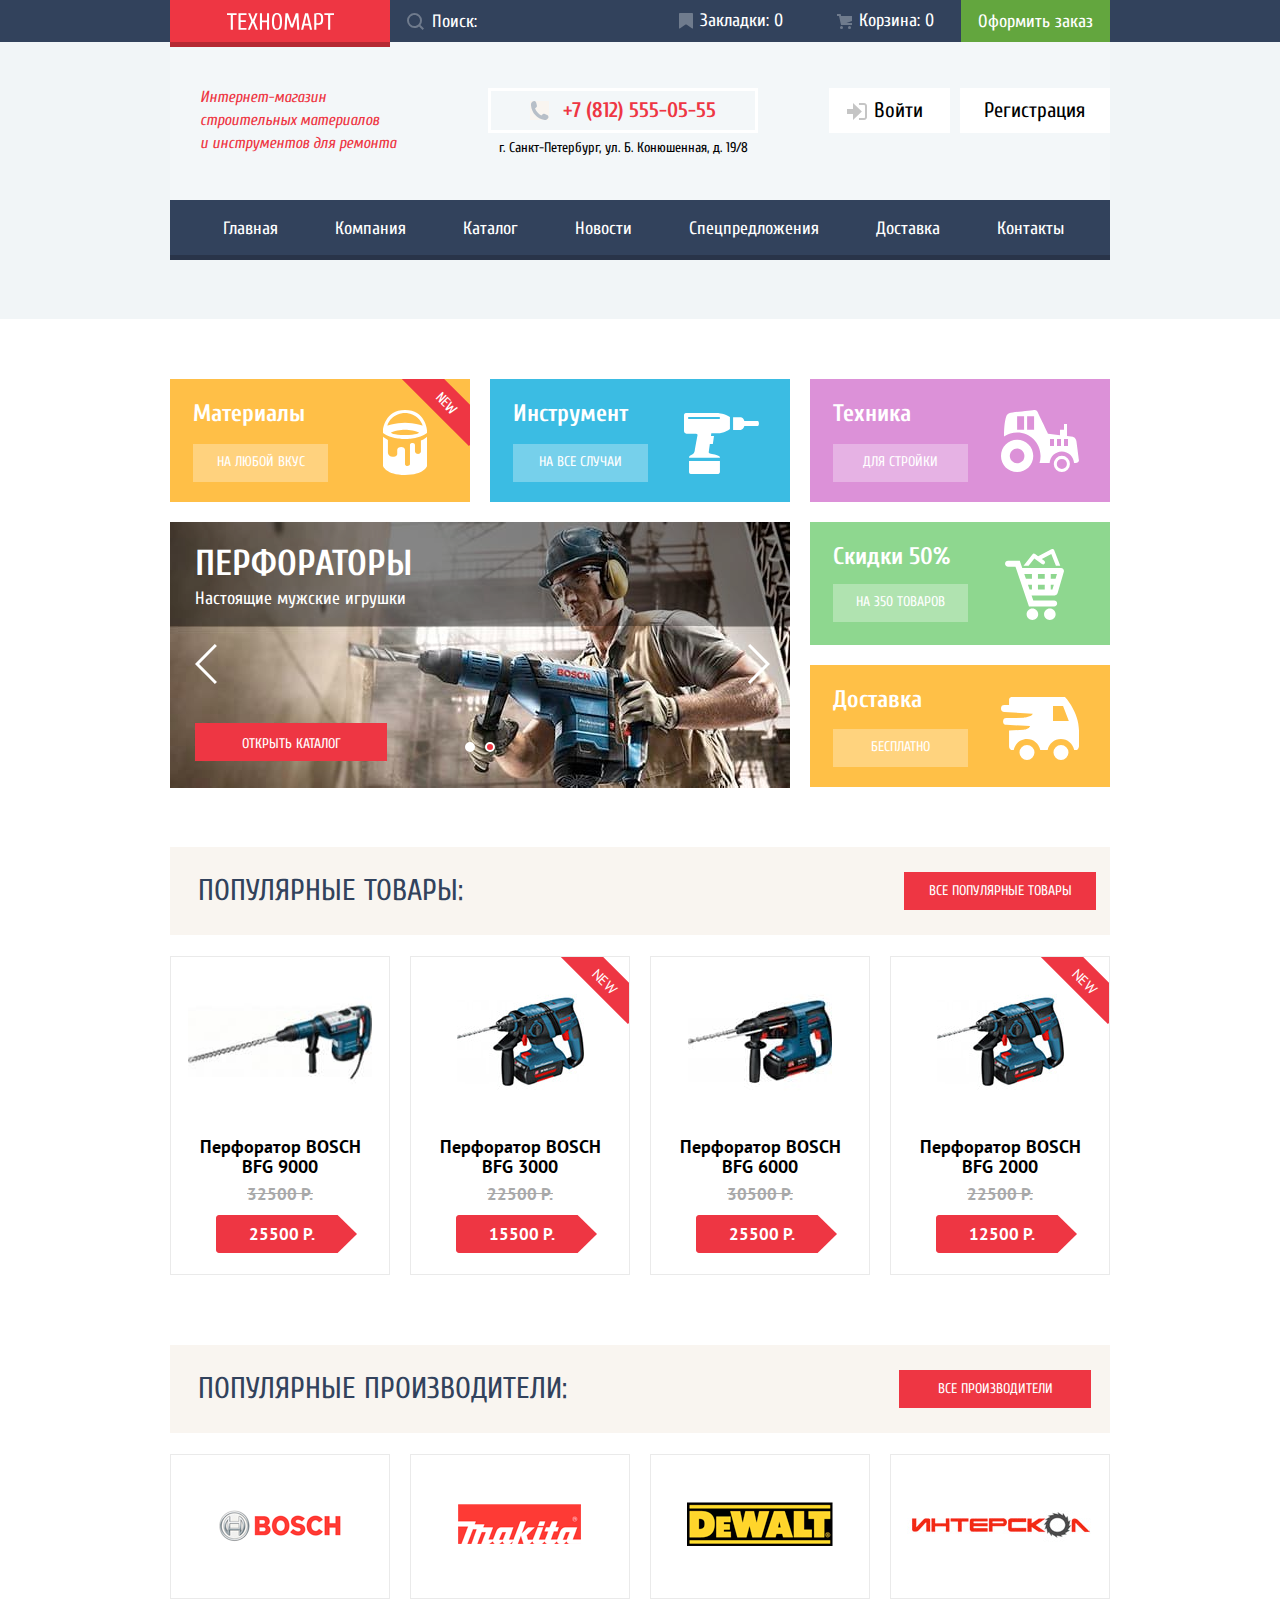
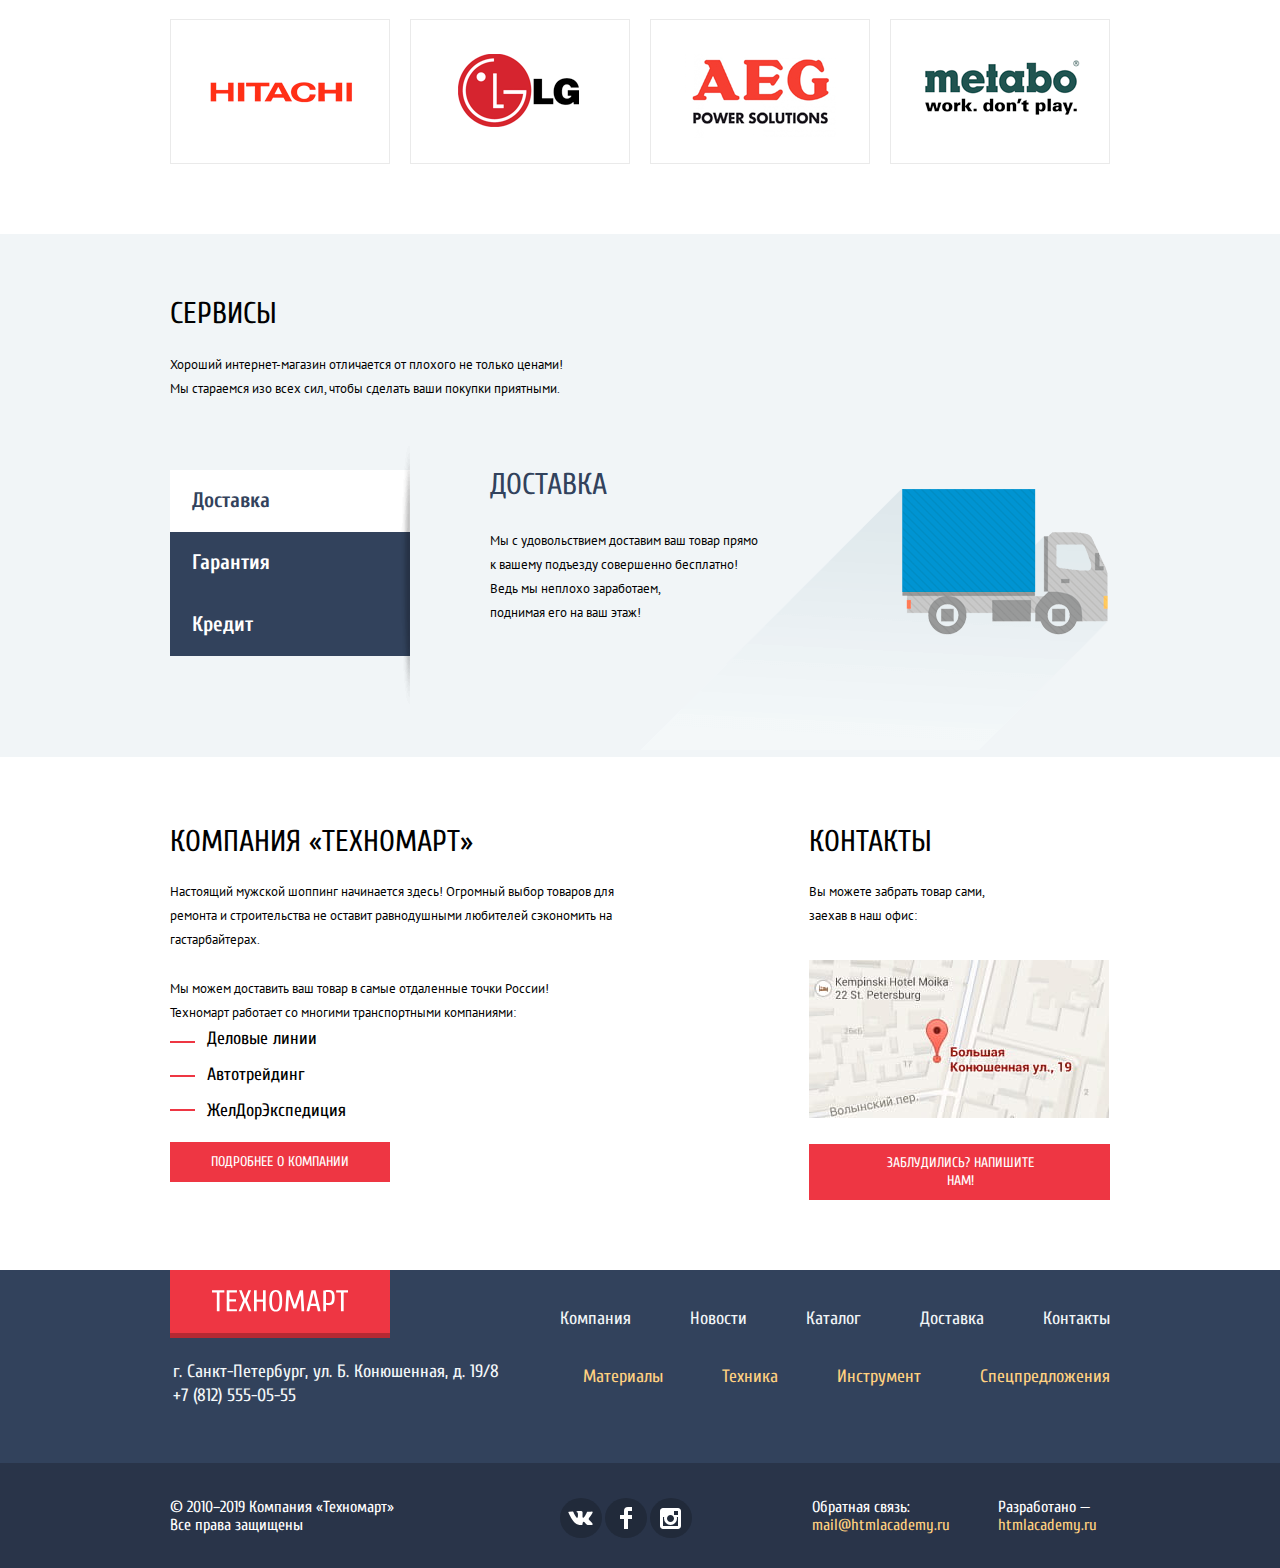
==== index.html @ bbef6025 "Change files" ====
<!DOCTYPE html>
<html class="page" lang="ru">
<head>
	<meta charset="UTF-8">
	<title>Technomart</title>
	<link href="https://fonts.googleapis.com/css2?family=Cuprum:ital,wght@0,400;0,700;1,400&family=PT+Sans:wght@400;700&display=swap" rel="stylesheet">
	<link rel="stylesheet" href="css/normalize.css">
	<link rel="stylesheet" href="css/style-min.css">
</head>
<body class="page-body">
	<header class="header">
		<div class="header__top">
			<div class="container">
				<div class="header__logo logo">
					<a class="logo__link">
						<svg xmlns="http://www.w3.org/2000/svg" xmlns:xlink="http://www.w3.org/1999/xlink" preserveAspectRatio="xMidYMid" width="107" height="17" viewBox="0 0 136.5 21.59">
							<defs>
								<style>
									.cls-1 {
										fill: #fff;
										fill-rule: evenodd;
									}
								</style>
							</defs>
							<path d="M131.694,2.397 L131.694,21.297 L128.994,21.297 L128.994,2.397 L124.194,2.397 L124.194,0.297 L136.494,0.297 L136.494,2.397 L131.694,2.397 ZM121.299,13.512 C120.829,14.102 120.239,14.522 119.529,14.772 C118.819,15.022 117.974,15.147 116.994,15.147 C116.534,15.147 116.014,15.117 115.434,15.057 C114.854,14.997 114.374,14.927 113.994,14.847 L113.994,21.297 L111.294,21.297 L111.294,0.597 C112.054,0.377 112.819,0.222 113.589,0.132 C114.359,0.042 115.194,-0.003 116.094,-0.003 C117.294,-0.003 118.314,0.122 119.154,0.372 C119.994,0.622 120.674,1.037 121.194,1.617 C121.714,2.197 122.094,2.967 122.334,3.927 C122.574,4.887 122.694,6.077 122.694,7.497 C122.694,8.957 122.579,10.177 122.349,11.157 C122.119,12.137 121.769,12.922 121.299,13.512 ZM119.769,4.797 C119.619,4.077 119.384,3.507 119.064,3.087 C118.744,2.667 118.339,2.372 117.849,2.202 C117.359,2.032 116.774,1.947 116.094,1.947 L113.994,1.947 L113.994,13.047 L116.094,13.047 C116.774,13.047 117.359,12.962 117.849,12.792 C118.339,12.622 118.744,12.327 119.064,11.907 C119.384,11.487 119.619,10.917 119.769,10.197 C119.919,9.477 119.994,8.577 119.994,7.497 C119.994,6.417 119.919,5.517 119.769,4.797 ZM104.544,15.897 L98.544,15.897 L97.194,21.297 L94.494,21.297 L99.594,0.297 L103.494,0.297 L108.594,21.297 L105.894,21.297 L104.544,15.897 ZM101.604,3.297 L101.484,3.297 L98.994,13.797 L104.094,13.797 L101.604,3.297 ZM88.644,5.697 L88.494,5.697 L84.144,18.597 L81.444,18.597 L77.094,5.697 L76.944,5.697 L76.044,21.297 L73.344,21.297 L74.544,0.297 L77.844,0.297 L82.734,14.697 L82.854,14.697 L87.744,0.297 L91.044,0.297 L92.244,21.297 L89.544,21.297 L88.644,5.697 ZM68.484,19.347 C67.924,20.167 67.249,20.747 66.459,21.087 C65.669,21.427 64.764,21.597 63.744,21.597 C62.724,21.597 61.819,21.427 61.029,21.087 C60.239,20.747 59.564,20.167 59.004,19.347 C58.444,18.527 58.019,17.422 57.729,16.032 C57.439,14.642 57.294,12.897 57.294,10.797 C57.294,8.697 57.439,6.952 57.729,5.562 C58.019,4.172 58.444,3.067 59.004,2.247 C59.564,1.427 60.239,0.847 61.029,0.507 C61.819,0.167 62.724,-0.003 63.744,-0.003 C64.764,-0.003 65.669,0.167 66.459,0.507 C67.249,0.847 67.924,1.427 68.484,2.247 C69.044,3.067 69.469,4.172 69.759,5.562 C70.049,6.952 70.194,8.697 70.194,10.797 C70.194,12.897 70.049,14.642 69.759,16.032 C69.469,17.422 69.044,18.527 68.484,19.347 ZM67.179,6.357 C66.969,5.197 66.694,4.277 66.354,3.597 C66.014,2.917 65.614,2.447 65.154,2.187 C64.694,1.927 64.224,1.797 63.744,1.797 C63.264,1.797 62.794,1.927 62.334,2.187 C61.874,2.447 61.474,2.917 61.134,3.597 C60.794,4.277 60.519,5.197 60.309,6.357 C60.099,7.517 59.994,8.997 59.994,10.797 C59.994,12.597 60.099,14.077 60.309,15.237 C60.519,16.397 60.794,17.317 61.134,17.997 C61.474,18.677 61.874,19.147 62.334,19.407 C62.794,19.667 63.264,19.797 63.744,19.797 C64.224,19.797 64.694,19.667 65.154,19.407 C65.614,19.147 66.014,18.677 66.354,17.997 C66.694,17.317 66.969,16.397 67.179,15.237 C67.389,14.077 67.494,12.597 67.494,10.797 C67.494,8.997 67.389,7.517 67.179,6.357 ZM50.994,11.697 L44.694,11.697 L44.694,21.297 L41.994,21.297 L41.994,0.297 L44.694,0.297 L44.694,9.597 L50.994,9.597 L50.994,0.297 L53.694,0.297 L53.694,21.297 L50.994,21.297 L50.994,11.697 ZM36.745,21.297 L32.995,12.297 L29.245,21.297 L26.545,21.297 L31.045,10.497 L26.995,0.297 L29.695,0.297 L32.995,8.697 L36.295,0.297 L38.995,0.297 L34.945,10.497 L39.445,21.297 L36.745,21.297 ZM14.695,0.297 L24.895,0.297 L24.895,2.397 L17.395,2.397 L17.395,9.297 L23.995,9.297 L23.995,11.397 L17.395,11.397 L17.395,19.197 L24.895,19.197 L24.895,21.297 L14.695,21.297 L14.695,0.297 ZM7.495,21.297 L4.795,21.297 L4.795,2.397 L-0.005,2.397 L-0.005,0.297 L12.295,0.297 L12.295,2.397 L7.495,2.397 L7.495,21.297 Z" class="cls-1"/>
						</svg>
					</a>
				</div>
				<form action="#" class="header__search search">	
					<input class="search__input" type="text" placeholder="Поиск:" id="search">
					<svg xmlns="http://www.w3.org/2000/svg" width="17" height="17" viewBox="0 0 17 17"><path d="M17 15.586l-3.542-3.542A7.465 7.465 0 0 0 15 7.5 7.5 7.5 0 1 0 7.5 15c1.71 0 3.282-.579 4.544-1.542L15.586 17 17 15.586zM2 7.5C2 4.467 4.467 2 7.5 2 10.532 2 13 4.467 13 7.5c0 3.032-2.468 5.5-5.5 5.5A5.506 5.506 0 0 1 2 7.5z"/>
					</svg>
					<label for="search" class="visually-hidden">Поиск</label>
				</form>
					<a class="header__top-btn" href="#">
						<svg xmlns="http://www.w3.org/2000/svg" width="14" height="16" viewBox="0 0 14 16"><path d="M14 15c0 .55-.368.741-.818.426l-5.363-3.765c-.45-.315-1.187-.315-1.637 0L.818 15.426C.368 15.741 0 15.55 0 15V1c0-.55.45-1 1-1h12c.55 0 1 .45 1 1v14z"/></svg>
						Закладки: 0
					</a>
					<a class="header__top-btn" href="#">
						<svg xmlns="http://www.w3.org/2000/svg" width="15" height="15" viewBox="0 0 15 15"><circle cx="4.5" cy="13.5" r="1.5"/><circle cx="12.5" cy="13.5" r="1.5"/><path d="M15 2H4.07l-.422-2H0v2h2.031l1.985 9H15V9H9.441L15 6.951z"/>
						</svg>
						Корзина: 0</a>
					<a class="header__top-btn header__top-btn--green" href="#">Оформить заказ</a>
			</div> <!--/container-->
		</div> <!--/header__top-->

		<div class="container">
			<div class="header__middle">
				<p class="header__desc">Интернет-магазин<br>строительных материалов<br>и инструментов для ремонта</p>
				<div class="header__contacts">
					<a class="header__contacts-link" href="tel:+78125550555">+7 (812) 555-05-55</a>
					<address class="header__contacts-adr">г. Санкт-Петербург, ул. Б. Конюшенная, д. 19/8</address>
				</div>
				<div class="header__box-reg-btn">
					<a href="#" class="reg-btn">
						<svg xmlns="http://www.w3.org/2000/svg" width="20" height="17" viewBox="0 0 20 17"><path d="M14.875 8.5L6 0v6H0v5h6v6z"/><path d="M16.986 15.01h-5.027V17h5.027c2.178 0 3.004-1.81 3.029-3.026V3.028C19.99 1.811 19.164 0 16.986 0h-5.027v1.99h5.027c.839 0 .992.681 1.01 1.057v10.904c-.017.376-.171 1.059-1.01 1.059z"/>
						</svg>
						Войти</a>
					<a href="#" class="reg-btn">Регистрация</a>
				</div>
			</div> <!--/header-middle-->

			<nav class="header__bottom">
				<ul class="header__menu menu-header">
					<li class="menu-header__item">
						<a class="menu-header__link" href="index.html">Главная</a>
					</li>
					<li class="menu-header__item">
						<a class="menu-header__link" href="#">Компания</a>
					</li>
					<li class="menu-header__item">
						<a class="menu-header__link" href="catalog.html">Каталог</a>
					</li>
					<li class="menu-header__item">
						<a class="menu-header__link" href="#">Новости</a>
					</li>
					<li class="menu-header__item">
						<a class="menu-header__link" href="#">Спецпредложения</a>
					</li>
					<li class="menu-header__item">
						<a class="menu-header__link" href="#">Доставка</a>
					</li>
					<li class="menu-header__item">
						<a class="menu-header__link" href="#">Контакты</a>
					</li>
				</ul>
			</nav>
		</div> <!--/container-->
	</header>

	<main>
		<h1 class="visually-hidden">Техномарт</h1>

      <!---catalog-->
    <section class="section section--padding-60"> 
      <div class="container">
        <h2 class="visually-hidden">Каталог</h2>
        <div class="catalog-list">
          <div class="catalog-list__item catalog new">
            <h2 class="catalog__title">Материалы</h2>
            <a href="#" class="catalog__btn">На любой вкус</a>
          </div>
          <div class="catalog-list__item catalog">
            <h2 class="catalog__title">Инструмент</h2>
            <a href="#" class="catalog__btn">На все случаи</a>
          </div>
          <div class="catalog-list__item catalog">
            <h2 class="catalog__title">Техника</h2>
            <a href="#" class="catalog__btn">Для стройки</a>
          </div>
          <div class="catalog-list__item catalog">
            <h2 class="catalog__title">Скидки 50%</h2>
            <a href="#" class="catalog__btn">На 350 ТОВАРОВ</a>
          </div>
          <div class="catalog-list__item catalog">
            <h2 class="catalog__title">Доставка</h2>
            <a href="#" class="catalog__btn">Бесплатно</a>
          </div>
          <div class="catalog-list__item catalog-list__item--slider slider">
            <ul class="slider__list">
              <li class="slider__item slide">
                <div class="slider__header">
                  <h2 class="slider__title">Дрели</h2>
                  <p class="slider__subtitle">Настоящие мужские игрушки</p>
                </div>
                <img class="slider__img" src="img/catalog/dreli.jpg" width="620" height="266" alt="Дрели">
                <a class="slider__btn btn btn--width-192" href="catalog.html">Открыть каталог</a>
							</li>
              <li class="slider__item slide slide-current">
                <div class="slider__header">
                  <h2 class="slider__title">Перфораторы</h2>
                  <p class="slider__subtitle">Настоящие мужские игрушки</p>
                </div>
                <img class="slider__img" src="img/catalog/perforator.jpg" width="620" height="266" alt="Перфораторы">
                <a class="slider__btn btn btn--width-192" href="catalog.html">Открыть каталог</a>
							</li>
						</ul>
						<div class="slider-box-arrow">
							<button class="box-arrow box-arrow--prev"></button>
							<button class="box-arrow box-arrow--next"></button>
						</div>
						<div class="slider-controls">
							<button type="button" aria-label="Первый слайд"></button>
							<button class="current" type="button" aria-label="Второй слайд"></button>
						</div>
						
          </div> <!--/slider-->
        </div> <!--/catalog-list-->
      </div> <!--/container-->
    </section> <!--/catalog-->

    <!--products-card-->
    <section class="section section--padding-53">
      <div class="container">
        <div class="title-wrap title-wrap--grey">
          <h2 class="title title--grey">Популярные товары:</h2>
          <a href="#" class="btn btn--width-192">Все популярные товары</a>
        </div>
        <ul class="products-card">
					<li class="products-card__item products-card__item--col-4">
						<div class="card">
							<div class="card__wrap-img">
								<img class="card__img" src="img/products-card/bosсh-9000.jpg" width="184" height="164" alt="Перфоратор Bosch 9000">
							</div>
							<div class="card__box-btn">
								<a class="card__btn-buy" href="#">Купить</a>
								<a class="card__btn-bookmarks" href="#">В закладки</a>
							</div>
							<h3 class="card__title"><a href="#" class="card__link">Перфоратор BOSCH<br> BFG 9000</a></h3>
							<p class="card__old-price">32500 Р.</p>
							<p class="card__new-price">25500 Р.</p>
						</div>
					</li>
          <li class="products-card__item products-card__item--col-4">
						<div class="card new">
							<div class="card__wrap-img">
								<img class="card__img" src="img/products-card/bosсh-3000.jpg" width="127" height="112" alt="Перфоратор Bosch 3000">
							</div> <!--/card__wrap-img-->
							<div class="card__box-btn">
								<a class="card__btn-buy" href="#">Купить</a>
								<a class="card__btn-bookmarks" href="#">В закладки</a>
							</div>
							<h3 class="card__title"><a href="#" class="card__link">Перфоратор BOSCH<br> BFG 3000</a></h3>
							<p class="card__old-price">22500 Р.</p>
							<p class="card__new-price">15500 Р.</p>
						</div> <!--/card-->
					</li>
          <li class="products-card__item products-card__item--col-4">
						<div class="card">
							<div class="card__wrap-img">
								<img class="card__img" src="img/products-card/bosсh-6000.jpg" width="144" height="128" alt="Перфоратор Bosch 6000">
							</div>
							<div class="card__box-btn">
								<a class="card__btn-buy" href="#">Купить</a>
								<a class="card__btn-bookmarks" href="#">В закладки</a>
							</div>
							<h3 class="card__title"><a href="#" class="card__link">Перфоратор BOSCH<br> BFG 6000</a></h3>
							<p class="card__old-price">30500 Р.</p>
							<p class="card__new-price">25500 Р.</p>
						</div>
          </li>
          <li class="products-card__item products-card__item--col-4">
						<div class="card new">
							<div class="card__wrap-img">
								<img class="card__img" src="img/products-card/bosсh-2000.jpg" width="127" height="112" alt="Перфоратор Bosch 2000">
							</div>
							<div class="card__box-btn">
								<a class="card__btn-buy" href="#">Купить</a>
								<a class="card__btn-bookmarks" href="#">В закладки</a>
							</div>
							<h3 class="card__title"><a href="#" class="card__link">Перфоратор BOSCH<br> BFG 2000</a></h3>
							<p class="card__old-price card__old-price--none">22500 Р.</p>
							<p class="card__new-price">12500 Р.</p>
						</div>
          </li>
        </ul>
      </div> <!--/container-->
    </section> <!--/products-card-->

    <!--vendors-->
    <section class="section">
      <div class="container">
        <div class="title-wrap title-wrap--grey">
          <h2 class="title title--grey">Популярные производители:</h2>
          <a href="#" class="btn title-wrap__btn btn--width-192">Все производители</a>
        </div>
        <ul class="vendors">
          <li class="vendors__item">
            <a class="vendors__link" href="#" aria-label="Bosch">
              <img class="vendors__img" src="img/vendors/vendor-1.png" width="220" height="145" alt="Bosch">
            </a>
          </li>
          <li class="vendors__item">
            <a class="vendors__link" href="#" aria-label="Makita">
              <img class="vendors__img" src="img/vendors/vendor-2.png" width="220" height="145" alt="Makita">
            </a>
          </li>
          <li class="vendors__item">
            <a class="vendors__link" href="#" aria-label="Dewalt">
              <img class="vendors__img" src="img/vendors/vendor-3.png" width="220" height="145" alt="Dewalt">
            </a>
          </li>
          <li class="vendors__item">
            <a class="vendors__link" href="#" aria-label="Interskol">
              <img class="vendors__img" src="img/vendors/vendor-4.png" width="220" height="145" alt="Interskol">
            </a>
          </li>
          <li class="vendors__item">
            <a class="vendors__link" href="#" aria-label="Hitachi">
              <img class="vendors__img" src="img/vendors/vendor-5.png" width="220" height="145" alt="Hitachi">
            </a>
          </li>
          <li class="vendors__item">
            <a class="vendors__link" href="#" aria-label="LG">
              <img class="vendors__img" src="img/vendors/vendor-6.png" width="220" height="145" alt="LG">
            </a>
          </li>
          <li class="vendors__item">
            <a class="vendors__link" href="#" aria-label="Makita">
              <img class="vendors__img" src="img/vendors/vendor-7.png" width="220" height="145" alt="Aeg">
            </a>
          </li>
          <li class="vendors__item">
            <a class="vendors__link" href="#" aria-label="Makita">
              <img class="vendors__img" src="img/vendors/vendor-8.png" width="220" height="145" alt="Metabo">
            </a>
					</li>
        </ul>
      </div> <!--/container-->
		</section> <!--/vendors-->
		
		<!--services-->
		<section class="section section--blue section--height">
      <div class="container services">
        <h2 class="title">Сервисы</h2>
        <p class="services__text">Хороший интернет-магазин отличается от плохого не только ценами!<br>
          Мы стараемся изо всех сил, чтобы сделать ваши покупки приятными.</p>
				<div class="tab-wrap">
					<div class="tab">
						<ul class="tab-btn-list">
							<li class="tab-btn-list__item">
								<a href="#" class="tab-btn-list__btn tab-btn-list__btn--active">Доставка</a>
							</li>
							<li class="tab-btn-list__item">
								<a href="#" class="tab-btn-list__btn">Гарантия</a>
							</li>
							<li class="tab-btn-list__item">
								<a href="#" class="tab-btn-list__btn">Кредит</a>
							</li>
						</ul>
        	</div>
					<ul class="tab-content-list">
						<li class="tab-content-list__item tab-content-list__item--active tab-content">
							<div class="tab-content__desk">
								<h3 class="title">Доставка</h3>
								<p class="tab-content__text">Мы с удовольствием доставим ваш товар прямо<br>
									к вашему подъезду совершенно бесплатно!<br>
									Ведь мы неплохо заработаем,<br>
									поднимая его на ваш этаж!</p>
							</div>
							<div class="tab-content__wrap-img tab-content__wrap-img--delivery">
								<img src="img/services/delivery.png" width="468" height="261" alt="Машина">
							</div>
						</li>
						<li class="tab-content-list__item tab-content">
							<div class="tab-content__desk">
								<h3 class="title-2">Гарантия</h3>
								<p class="tab-content__text">
									Если купленный у нас товар поломается или заискрит,<br>
									а также в случае пожара, спровоцированного его<br>
									возгоранием,  вы всегда можете быть уверены в нашей<br>
									гарантии. Мы обменяем сгоревший товар на новый.<br>
									Дом уж восстановите как-нибудь сами.</p>
							</div>
							<div class="tab-content__wrap-img tab-content__wrap-img--guarantee">
								<img src="img/services/guarantee.png" width="389" height="283" alt="Медаль">
							</div>
						</li>
						<li class="tab-content-list__item tab-content">
							<div class="tab-content__desk">
								<h3 class="title-2">Кредит</h3>
								<p class="tab-content__text">
									Залезть в долговую яму стало проще!<br>
									Кредитные консультанты придут вам на помощь.
								</p>
								<a class="btn" href="#">Отправить заявку</a>
							</div>
							<div class="tab-content__wrap-img tab-content__wrap-img--credit">
								<img src="img/services/credit.png" width="465" height="285" alt="Валюта">
							</div>
						</li>
					</ul>
				</div>
      </div> <!--/container-->
    </section> <!--/services-->

		<!--about-company-->
		<section class="section section--total">
			<div class="container">
				<div class="about-us">
					<h2 class="title">КОМПАНИЯ «Техномарт»</h2>
					<p class="about-us__text">Настоящий мужской шоппинг начинается здесь! Огромный выбор товаров для ремонта и строительства не оставит равнодушными любителей сэкономить на гастарбайтерах.</p>
					<p class="about-us__text">Мы можем доставить ваш товар в самые отдаленные точки России!<br>
					Техномарт работает со многими транспортными компаниями:</p>
					<ul class="list">
						<li class="list__item">Деловые линии</li>
						<li class="list__item">Автотрейдинг</li>
						<li class="list__item">ЖелДорЭкспедиция</li>
					</ul>
					<a class="btn" href="#">Подробнее о компании</a>
				</div> <!--/about-us-->

				<div class="contacts">
					<h2 class="title">Контакты</h2>
					<p class="contacts__text">Вы можете забрать товар сами,<br>
					заехав в наш офис:</p>
					<div class="map">
						<a href="map.html" class="map__link">
							<img src="img/contacts/map.jpg" width="300" height="158" alt="Карта">
						</a>
					</div>
					<a href="writeus.html" class="btn modal-link">Заблудились? Напишите нам!</a>
				</div> <!--/contacts-->
			</div> <!--/container-->
		</section> <!--/about-company-->
	</main>

	<footer class="footer">
		<div class="footer__top">
			<div class="container">
				<div class="footer__top-1">
					<div class="footer__logo logo">
						<a class="logo__link">
							<svg xmlns="http://www.w3.org/2000/svg" xmlns:xlink="http://www.w3.org/1999/xlink" preserveAspectRatio="xMidYMid" width="136.5" height="21.59" viewBox="0 0 136.5 21.59">
								<defs>
									<style>
										.cls-1 {
											fill: #fff;
											fill-rule: evenodd;
										}
									</style>
								</defs>
								<path d="M131.694,2.397 L131.694,21.297 L128.994,21.297 L128.994,2.397 L124.194,2.397 L124.194,0.297 L136.494,0.297 L136.494,2.397 L131.694,2.397 ZM121.299,13.512 C120.829,14.102 120.239,14.522 119.529,14.772 C118.819,15.022 117.974,15.147 116.994,15.147 C116.534,15.147 116.014,15.117 115.434,15.057 C114.854,14.997 114.374,14.927 113.994,14.847 L113.994,21.297 L111.294,21.297 L111.294,0.597 C112.054,0.377 112.819,0.222 113.589,0.132 C114.359,0.042 115.194,-0.003 116.094,-0.003 C117.294,-0.003 118.314,0.122 119.154,0.372 C119.994,0.622 120.674,1.037 121.194,1.617 C121.714,2.197 122.094,2.967 122.334,3.927 C122.574,4.887 122.694,6.077 122.694,7.497 C122.694,8.957 122.579,10.177 122.349,11.157 C122.119,12.137 121.769,12.922 121.299,13.512 ZM119.769,4.797 C119.619,4.077 119.384,3.507 119.064,3.087 C118.744,2.667 118.339,2.372 117.849,2.202 C117.359,2.032 116.774,1.947 116.094,1.947 L113.994,1.947 L113.994,13.047 L116.094,13.047 C116.774,13.047 117.359,12.962 117.849,12.792 C118.339,12.622 118.744,12.327 119.064,11.907 C119.384,11.487 119.619,10.917 119.769,10.197 C119.919,9.477 119.994,8.577 119.994,7.497 C119.994,6.417 119.919,5.517 119.769,4.797 ZM104.544,15.897 L98.544,15.897 L97.194,21.297 L94.494,21.297 L99.594,0.297 L103.494,0.297 L108.594,21.297 L105.894,21.297 L104.544,15.897 ZM101.604,3.297 L101.484,3.297 L98.994,13.797 L104.094,13.797 L101.604,3.297 ZM88.644,5.697 L88.494,5.697 L84.144,18.597 L81.444,18.597 L77.094,5.697 L76.944,5.697 L76.044,21.297 L73.344,21.297 L74.544,0.297 L77.844,0.297 L82.734,14.697 L82.854,14.697 L87.744,0.297 L91.044,0.297 L92.244,21.297 L89.544,21.297 L88.644,5.697 ZM68.484,19.347 C67.924,20.167 67.249,20.747 66.459,21.087 C65.669,21.427 64.764,21.597 63.744,21.597 C62.724,21.597 61.819,21.427 61.029,21.087 C60.239,20.747 59.564,20.167 59.004,19.347 C58.444,18.527 58.019,17.422 57.729,16.032 C57.439,14.642 57.294,12.897 57.294,10.797 C57.294,8.697 57.439,6.952 57.729,5.562 C58.019,4.172 58.444,3.067 59.004,2.247 C59.564,1.427 60.239,0.847 61.029,0.507 C61.819,0.167 62.724,-0.003 63.744,-0.003 C64.764,-0.003 65.669,0.167 66.459,0.507 C67.249,0.847 67.924,1.427 68.484,2.247 C69.044,3.067 69.469,4.172 69.759,5.562 C70.049,6.952 70.194,8.697 70.194,10.797 C70.194,12.897 70.049,14.642 69.759,16.032 C69.469,17.422 69.044,18.527 68.484,19.347 ZM67.179,6.357 C66.969,5.197 66.694,4.277 66.354,3.597 C66.014,2.917 65.614,2.447 65.154,2.187 C64.694,1.927 64.224,1.797 63.744,1.797 C63.264,1.797 62.794,1.927 62.334,2.187 C61.874,2.447 61.474,2.917 61.134,3.597 C60.794,4.277 60.519,5.197 60.309,6.357 C60.099,7.517 59.994,8.997 59.994,10.797 C59.994,12.597 60.099,14.077 60.309,15.237 C60.519,16.397 60.794,17.317 61.134,17.997 C61.474,18.677 61.874,19.147 62.334,19.407 C62.794,19.667 63.264,19.797 63.744,19.797 C64.224,19.797 64.694,19.667 65.154,19.407 C65.614,19.147 66.014,18.677 66.354,17.997 C66.694,17.317 66.969,16.397 67.179,15.237 C67.389,14.077 67.494,12.597 67.494,10.797 C67.494,8.997 67.389,7.517 67.179,6.357 ZM50.994,11.697 L44.694,11.697 L44.694,21.297 L41.994,21.297 L41.994,0.297 L44.694,0.297 L44.694,9.597 L50.994,9.597 L50.994,0.297 L53.694,0.297 L53.694,21.297 L50.994,21.297 L50.994,11.697 ZM36.745,21.297 L32.995,12.297 L29.245,21.297 L26.545,21.297 L31.045,10.497 L26.995,0.297 L29.695,0.297 L32.995,8.697 L36.295,0.297 L38.995,0.297 L34.945,10.497 L39.445,21.297 L36.745,21.297 ZM14.695,0.297 L24.895,0.297 L24.895,2.397 L17.395,2.397 L17.395,9.297 L23.995,9.297 L23.995,11.397 L17.395,11.397 L17.395,19.197 L24.895,19.197 L24.895,21.297 L14.695,21.297 L14.695,0.297 ZM7.495,21.297 L4.795,21.297 L4.795,2.397 L-0.005,2.397 L-0.005,0.297 L12.295,0.297 L12.295,2.397 L7.495,2.397 L7.495,21.297 Z" class="cls-1"/>
							</svg>
						</a>
					</div>
					<ul class="footer__menu menu-footer">
						<li class="menu-footer__item">
							<a class="menu-footer__link" href="#">Компания</a>
						</li>
						<li class="menu-footer__item">
							<a class="menu-footer__link" href="#">Новости</a>
						</li>
						<li class="menu-footer__item">
							<a class="menu-footer__link" href="catalog.html">Каталог</a>
						</li>
						<li class="menu-footer__item">
							<a class="menu-footer__link" href="#">Доставка</a>
						</li>
						<li class="menu-footer__item">
							<a class="menu-footer__link" href="#">Контакты</a>
						</li>
					</ul>
				</div> <!--/footer__top-1-->
				<div class="footer__top-2">
					<address class="footer__address">
						г. Санкт-Петербург, ул. Б. Конюшенная, д. 19/8
						<a class="footer__contacts-link" href="tel:+78125550555">+7 (812) 555-05-55</a>
					</address>
					<ul class="footer__menu menu-footer">
						<li class="menu-footer__item">
							<a class="menu-footer__link menu-footer__link--yellow" href="#">Материалы</a>
						</li>
						<li class="menu-footer__item">
							<a class="menu-footer__link menu-footer__link--yellow" href="#">Техника</a>
						</li>
						<li class="menu-footer__item">
							<a class="menu-footer__link menu-footer__link--yellow" href="#">Инструмент</a>
						</li>
						<li class="menu-footer__item">
							<a class="menu-footer__link menu-footer__link--yellow" href="#">Спецпредложения</a>
						</li>
					</ul>
				</div> <!--footer__top-2-->
			</div> <!--/container-->
		</div> <!--/footer__top-->

		<div class="footer__bottom">
			<div class="container">
				<div class="copyright">
					<p>© 2010–2019 Компания «Техномарт» <br>
					Все права защищены</p>
				</div>
				<ul class="footer__social social">
					<li class="social__item">
						<a class="social__link social__link--vk" href="#">
							<span class="visually-hidden">Вконтакте</span>
							<svg xmlns="http://www.w3.org/2000/svg" width="25" height="14" viewBox="0 0 26 15"><path d="M16.138 11.51c.956-.309 2.18 2.04 3.483 2.939.978.681 1.727.534 1.727.534l3.473-.05s1.815-.112.957-1.554c-.071-.12-.503-1.069-2.585-3.022-2.177-2.043-1.882-1.712.739-5.244 1.597-2.153 2.236-3.468 2.036-4.028-.192-.539-1.365-.399-1.365-.399L20.69.713c-.381.001-.704.119-.851.515-.003.004-.621 1.666-1.445 3.079-1.741 2.989-2.436 3.148-2.724 2.961-.661-.433-.494-1.737-.494-2.664 0-2.897.432-4.105-.846-4.417-.427-.104-.739-.172-1.828-.182-1.392-.021-2.574 0-3.244.329-.445.223-.786.712-.579.74.26.035.843.16 1.155.586.401.552.389 1.789.389 1.789s.229 3.411-.54 3.834c-.528.29-1.25-.302-2.803-3.016-.793-1.388-1.392-2.922-1.392-2.922s-.116-.285-.326-.441c-.25-.185-.6-.244-.6-.244L.848.684S.29.7.085.946c-.182.218-.015.668-.015.668s2.909 6.881 6.203 10.347c3.02 3.182 6.452 2.971 6.452 2.971h1.555s.469-.054.709-.312c.224-.24.214-.691.214-.691s-.031-2.109.935-2.419z"/></svg>
						</a>
					</li>
					<li class="social__item">
						<a class="social__link social__link--fb" href="#">
							<span class="visually-hidden">Фейсбук</span>
							<svg xmlns="http://www.w3.org/2000/svg" width="12" height="22" viewBox="0 0 12 22"><path  d="M12 4V0H8a4 4 0 0 0-4 4v4H0v4h4v10h4V12h4V8H8V4h4z"/></svg>
						</a>
					</li>
					<li class="social__item">
						<a class="social__link social__link--inst" href="#">
							<span class="visually-hidden">Инстаграм</span>
							<svg xmlns="http://www.w3.org/2000/svg" width="21" height="21" viewBox="0 0 21 21"><path d="M18 0H3C1.35 0 0 1.35 0 3v15c0 1.65 1.35 3 3 3h15c1.65 0 3-1.35 3-3V3c0-1.65-1.35-3-3-3zm-7.5 7c1.93 0 3.5 1.57 3.5 3.5S12.43 14 10.5 14 7 12.43 7 10.5 8.57 7 10.5 7zM18 18H3V9h1.181A6.504 6.504 0 0 0 4 10.5a6.5 6.5 0 1 0 13 0 6.45 6.45 0 0 0-.181-1.5H18v9zm0-11h-4V3h4v4z"/></svg>
						</a>
					</li>
				</ul>
				
				<div class="footer__contacts">
					<p>
						Обратная связь: <br>
						<a class="link" href="mail@htmlacademy.ru">mail@htmlacademy.ru</a>
					</p>		
					<p>
						Разработано &mdash; <br>
						<a class="link" href="https://htmlacademy.ru">
							htmlacademy.ru
						</a>
					</p>
				</div>
			</div> <!--/container-->
		</div> <!--/footer__bottom-->
	</footer>

	<!--write-us-->

	<div class="modal modal-write-us">
		<section class="modal__inner modal-write-us__inner">
			<h2 class="visually-hidden">Оформить заказ</h2>
			<form class="modal-form" action="https://echo.htmlacademy.ru" method="POST">
				<div class="modal-form__body">
					<div class="modal-form__box">
						<label for="name">Ваше имя:</label><br>
						<input class="modal-form__name" type="text" name="name" id="name" placeholder="Имя Фамилия">
					</div>
					<div class="modal-form__box">
						<label for="email">Ваш e-mail:</label><br>
						<input class="modal-form__email" type="email" id="email" placeholder="email@example.com">
					</div>
					<div class="modal-form__box">
						<label for="text">Текст письма:</label><br>
						<textarea id="text" placeholder="В свободной форме"></textarea>
					</div>
				</div>
				<div class="modal-form__footer modal__footer">
					<button class="btn" type="submit">Отправить</button>
				</div>
			</form>
			<button class="modal__close modal-close" type="button" aria-label="Закрыть"></button>
		</section>
	</div>

	<div class="modal modal-map">
		<section class="modal__inner modal-map__inner">
				<h2 class="visually-hidden">Как до нас добраться</h2>
				<iframe src="https://www.google.com/maps/embed?pb=!1m18!1m12!1m3!1d1998.5991043651616!2d30.320894615747317!3d59.938794181876204!2m3!1f0!2f0!3f0!3m2!1i1024!2i768!4f13.1!3m3!1m2!1s0x4696310fca5ba729%3A0xea9c53d4493c879f!2z0JHQvtC70YzRiNCw0Y8g0JrQvtC90Y7RiNC10L3QvdCw0Y8g0YPQuy4sIDE5LCDQodCw0L3QutGCLdCf0LXRgtC10YDQsdGD0YDQsywg0KDQvtGB0YHQuNGPLCAxOTExODY!5e0!3m2!1sru!2sby!4v1591647495999!5m2!1sru!2sby" width="943" height="449" allowfullscreen title="Офис компании по адресу ул. Большая Конюшенная 19, Санкт-Петербург"></iframe>

				<img src="/img/contacts/map-big.png" width="943" height="449" alt="Офис компании по адресу ул. Большая Конюшенная 19, Санкт-Петербург">

				<button class="modal__close map-close" type="button" aria-label="Закрыть"></button>
		</section>
	</div>

	<div class="modal modal-basket">
		<section class="modal__inner modal-basket__inner">
			<h2 class="visually-hidden">Добавить в корзину</h2>
			<div class="modal-basket__top">
				<p class="modal-basket__top-text">Товар добавлен в корзину!</p>
			</div>
			<div class="modal-basket__footer">
				<a class="modal-basket__footer-btn btn" href="#">Оформить заказ</a>
				<a class="modal-basket__footer-btn modal-basket__footer-btn--white btn" href="#">Продолжить покупки</a>
			</div>
			<button class="modal__close basket-close" type="button" aria-label="Закрыть"></button>
			</section>
	</div>	

	<script src="./js/min.js"></script>

</body>
</html>
---- css/style-min.css ----
@-webkit-keyframes bounce{0%{-webkit-transform:translateY(-2000px);transform:translateY(-2000px)}70%{-webkit-transform:translateY(30px);transform:translateY(30px)}90%{-webkit-transform:translateY(-10px);transform:translateY(-10px)}to{-webkit-transform:translateY(0);transform:translateY(0)}}@keyframes bounce{0%{-webkit-transform:translateY(-2000px);transform:translateY(-2000px)}70%{-webkit-transform:translateY(30px);transform:translateY(30px)}90%{-webkit-transform:translateY(-10px);transform:translateY(-10px)}to{-webkit-transform:translateY(0);transform:translateY(0)}}@-webkit-keyframes shake{0%,to{-webkit-transform:translateX(0);transform:translateX(0)}10%,30%,50%,70%,90%{-webkit-transform:translateX(-10px);transform:translateX(-10px)}20%,40%,60%,80%{-webkit-transform:translateX(10px);transform:translateX(10px)}}@keyframes shake{0%,to{-webkit-transform:translateX(0);transform:translateX(0)}10%,30%,50%,70%,90%{-webkit-transform:translateX(-10px);transform:translateX(-10px)}20%,40%,60%,80%{-webkit-transform:translateX(10px);transform:translateX(10px)}}:root{--basic-black: #000000;--basic-light-black: #1D2739;--basic-white: #FFFFFF;--basic-red: #EE3643;--basic-red-dark: #BA2732;--basic-green: #63A63E;--basic-grey: #32425C;--basic-grey-dark: #293449;--basic-grey-light: #F9F5F0;--basic-extra-grey: #A9A9A9;--basic-extra-grey-opacity: rgba(133, 12, 12, 0.3);--basic-background: #F2F2F2;--basic-background-dark: #F1F5F7;--special-yellow: #FFBF47;--special-yellow-dark:#FFC047;--special-yellow-light: #FFD180;--special-blue: #3BBCE3;--special-purple: #DC91D8;--special-green: #5FBB2D;--special-green-light: #8ED78F;--special-dark-green: #518534;--special-light: #F3F7F9;--special-light-filter: #F7F3EC;--special-grey-light: #C5C5C5;--special-grey-light-opacity: rgba(197, 197, 197, 0.3);--special-grey-dark: #161D29;--special-grey: #3D546F;--special-grey-home:#C1C6CE;--special-grey-page: #E5E5E5;--special-black-light: #444444;--special-green-range: #00CA74;--special-grey-range: #D7DCDE;--special-grey-card: #EAEAEA;--special-red-dark: #B52933;--special-dark-social: #212A3A;--special-grey-icon: rgba(255, 255, 255, 0.3);--special-grey-dark-icon: rgba(255, 255, 255, 0.5);--special-green-buy: #367315;--special-black: rgba(0, 0, 0, 0.15);--special-black-opacity: rgba(0, 0, 0, 0.3);--special-modal-grey: #F4F4F4}*,::after,::before{-webkit-box-sizing:border-box;box-sizing:border-box}body{min-width:960px;font-family:"Cuprum","Arial",sans-serif;font-size:13px;line-height:24px;font-weight:400;color:var(--basic-black);background-color:var(--basic-white)}a{text-decoration:none}img{max-width:100%;height:auto}.page{height:100%}.page-body{min-height:100%;display:-ms-grid;display:grid;-ms-grid-rows:-webkit-min-content 1fr -webkit-min-content;-ms-grid-rows:min-content 1fr min-content;grid-template-rows:-webkit-min-content 1fr -webkit-min-content;grid-template-rows:min-content 1fr min-content;-ms-flex-line-pack:start;align-content:start}.container{width:960px;margin:0 auto;padding:0 10px}.title{margin:0;padding:0;font-size:30px;line-height:30px;font-weight:400;text-transform:uppercase}.title--grey,.title-2{color:var(--basic-grey)}.title-2{margin:0;padding:0;font-weight:400;font-size:36px;line-height:24px}.btn,.title-2,.title-3{text-transform:uppercase}.title-3{padding:0;margin:0 0 11px;font-family:"PT Sans","Arial",sans-serif;font-weight:700;font-size:17px;line-height:30px}.btn{margin:0;display:inline-block;font-size:14px;line-height:18px;text-align:center;color:var(--basic-white);vertical-align:middle;background-color:var(--basic-red);border:0;padding:10px}.btn--width-192{min-width:192px}.btn-2{font-family:"PT Sans","Arial",sans-serif;font-size:13px;line-height:18px;text-align:center;text-transform:uppercase;background-color:var(--basic-white);border:1px solid var(--special-grey-page);color:var(--basic-black);padding:10px 79px 10px 78px;vertical-align:middle}.btn:active{background-color:var(--basic-red-dark)}.visually-hidden:not(:focus):not(:active),input[type=checkbox].visually-hidden,input[type=radio].visually-hidden{position:absolute;width:1px;height:1px;margin:-1px;border:0;padding:0;white-space:nowrap;-webkit-clip-path:inset(100%);clip-path:inset(100%);clip:rect(0 0 0 0);overflow:hidden}.header{padding-bottom:64px;background-color:var(--basic-background-dark)}.header__top .container{display:-webkit-box;display:-ms-flexbox;display:flex;height:42px}.header__top{background-color:var(--basic-grey);font-size:18px;color:var(--basic-white)}.logo{width:220px;height:100%;text-align:center;background-color:var(--basic-red);-webkit-box-shadow:0 5px 0 var(--special-red-dark);box-shadow:0 5px 0 var(--special-red-dark)}.header__logo{padding-top:13px}.logo:active{background-color:var(--basic-red-dark)}.search{height:100%;position:relative;-webkit-box-flex:1;-ms-flex-positive:1;flex-grow:1}.search svg{fill:var(--special-grey-icon);position:absolute;top:50%;margin-top:-8px;left:17px}.search__input{height:100%;background-color:var(--basic-grey);border:0;padding-left:42px;font-size:18px;line-height:24px}.search__input::-webkit-input-placeholder{font-size:18px;color:var(--basic-white)}.search__input::-moz-placeholder{font-size:18px;color:var(--basic-white)}.search__input:-ms-input-placeholder,.search__input::-ms-input-placeholder{font-size:18px;color:var(--basic-white)}.search__input::placeholder{font-size:18px;color:var(--basic-white)}.search:hover svg{fill:var(--basic-white)}.search__input:focus{background-color:var(--basic-white);color:var(--basic-black);border:0;outline:0}.search__input:focus+svg{fill:var(--basic-red)}.search__input:focus::-webkit-input-placeholder{color:var(--basic-black)}.search__input:focus::-moz-placeholder{color:var(--basic-black)}.search__input:focus:-ms-input-placeholder,.search__input:focus::-ms-input-placeholder{color:var(--basic-black)}.search__input:focus::placeholder{color:var(--basic-black)}.header__top-btn{display:-webkit-box;display:-ms-flexbox;display:flex;-webkit-box-align:center;-ms-flex-align:center;align-items:center;padding:0 27px;font:inherit;color:var(--basic-white)}.header__top-btn svg{margin-right:7px;fill:var(--special-grey-icon)}.header__top-btn:hover svg{fill:var(--basic-white)}.header__top-btn:active{color:var(--special-grey-dark-icon);background-color:var(--special-grey-dark)}.header__top-btn--first{padding-right:39px;margin-left:0}.header__top-btn--red{background-color:var(--basic-red);padding-left:12px;padding-right:24px}.header__top-btn--green{display:block;padding:10px 17px;background-color:var(--basic-green)}.header__top-btn--green:hover{background-color:var(--special-green)}.header__middle{background-color:var(--special-light);display:-webkit-box;display:-ms-flexbox;display:flex;-webkit-box-pack:justify;-ms-flex-pack:justify;justify-content:space-between;padding-top:44px;padding-bottom:40px}.header__desc{width:33.3333%;margin:0;padding:0 0 0 30px;font-size:16px;line-height:23px;font-style:italic;color:var(--basic-red)}.header__contacts{width:33.3333%;padding-top:2px;padding-left:5px}.header__contacts-link{position:relative;min-width:270px;padding:4px 25px 5px 58px;text-align:center;font-size:21px;line-height:30px;font-weight:700;color:var(--basic-red);border:3px solid var(--basic-white);display:inline-block;vertical-align:middle}.header__contacts-link::before{content:"";display:block;width:19px;height:19px;background:var(--basic-grey-light) url(../img/header/icon-phone.svg) no-repeat;position:absolute;top:50%;margin-top:-10px;left:39px}.header__contacts-adr{padding-top:3px;padding-left:11px;font-size:14px;font-style:normal}.header__box-reg-btn{width:33.3333%;padding-top:2px;padding-left:32px}.reg-btn{min-width:150px;font-size:21px;line-height:21px;color:var(--basic-black);background-color:var(--basic-white);position:relative;text-align:center;display:inline-block;vertical-align:middle}.reg-btn:nth-child(1){min-width:121px;padding:12px 27px 12px 45px;margin-right:7px}.reg-btn:nth-child(2){padding:12px 24px}.reg-btn:hover{color:var(--basic-red)}.reg-btn svg{fill:var(--special-grey-light);position:absolute;top:50%;margin-top:-8px;left:18px}.reg-btn:hover svg{fill:var(--basic-grey)}.reg-btn svg:active,.reg-btn:active{color:var(--special-grey-light);fill:var(--special-grey-light)}.box-accaunt{min-width:300px;margin-left:13px}.box-accaunt__top{background-color:var(--basic-white);padding-top:14px;padding-left:59px;padding-bottom:10px}.box-accaunt__profile:hover svg,.box-accaunt__top svg:hover{fill:var(--special-grey)}.box-accaunt__top svg,.box-accaunt__top svg:active{fill:var(--special-grey-light)}.box-accaunt__profile{color:inherit;font-size:21px;line-height:21px;position:relative}.box-accaunt__profile:active{color:var(--special-grey-light)}.box-accaunt__profile svg{position:absolute;top:50%;margin-top:-9px;right:207px}.box-accaunt__logout{position:relative}.box-accaunt__logout svg{position:absolute;top:50%;margin-top:-10px;left:20px}.box-accaunt__bottom{display:-webkit-box;display:-ms-flexbox;display:flex;-webkit-box-pack:justify;-ms-flex-pack:justify;justify-content:space-between;padding-left:19px;padding-right:45px;padding-top:5px}.box-accaunt__link{color:var(--basic-grey);font-size:16px;line-height:18px;text-align:center;display:block;padding-left:27px;position:relative}.box-accaunt__link:nth-child(2){padding-left:32px}.box-accaunt__link:hover{color:var(--basic-red)}.box-accaunt__link:active{color:var(--special-grey-light)}.box-accaunt__link:first-child::after{content:"";display:block;width:5px;height:5px;border-radius:50%;background-color:var(--basic-grey);position:absolute;top:50%;margin-top:-2px;left:115px}.menu-header{margin:0;display:-webkit-box;display:-ms-flexbox;display:flex;height:100%;padding:0 18px 0 24px;-ms-flex-pack:distribute;justify-content:space-around;list-style:none;background-color:var(--basic-grey);-webkit-box-shadow:0 5px 0 var(--basic-grey-dark);box-shadow:0 5px 0 var(--basic-grey-dark)}.menu-header__link{font-size:18px;color:var(--basic-white);padding:17px 26px 14px;display:inline-block;vertical-align:middle}.menu-header__link:hover{background-color:var(--basic-grey-dark)}.menu-header__link:active{opacity:.5;background-color:var(--basic-light-black)}.section{padding-bottom:70px}.section--padding-60{padding:60px 0}.section--padding-53{padding-bottom:53px}.catalog-list{display:-ms-grid;display:grid;-ms-grid-columns:1fr 20px 1fr 20px 1fr;grid-template-columns:1fr 1fr 1fr;-ms-grid-rows:auto 20px auto 20px auto;grid-template-areas:"y b p" "sl sl g" "sl sl yd";gap:20px}.catalog-list__item{padding:20px 23px}.catalog{overflow:hidden}.catalog.new::after{top:4px;left:219px}.catalog-list__item:nth-child(1){-ms-grid-row:1;-ms-grid-column:1;background:var(--special-yellow) url(../img/catalog/icon-1.svg) no-repeat 213px 31px;grid-area:y;position:relative}.catalog-list__item:nth-child(2){-ms-grid-row:1;-ms-grid-column:3;background:var(--special-blue) url(../img/catalog/icon-2.svg) no-repeat 194px 34px;grid-area:b}.catalog-list__item:nth-child(3){-ms-grid-row:1;-ms-grid-column:5;background:var(--special-purple) url(../img/catalog/icon-3.svg) no-repeat 191px 31px;grid-area:p}.catalog-list__item:nth-child(4){-ms-grid-row:3;-ms-grid-column:5;background:var(--special-green-light) url(../img/catalog/icon-4.svg) no-repeat 195px 26px;grid-area:g;padding-bottom:23px}.catalog-list__item:nth-child(5){-ms-grid-row:5;-ms-grid-column:5;background:var(--special-yellow-dark) url(../img/catalog/icon-5.svg) no-repeat 191px 32px;grid-area:yd}.catalog__title{margin:0;padding:0 0 15px;font-weight:700;font-size:24px;line-height:30px;color:var(--basic-white)}.catalog-list__item:nth-child(4) .catalog__title{padding-bottom:12px}.catalog-list__item:nth-child(5) .catalog__title{padding-bottom:14px}.catalog__btn{display:inline-block;vertical-align:middle;padding-top:9px;min-width:135px;height:38px;font-size:14px;line-height:18px;text-align:center;text-transform:uppercase;color:var(--basic-white);background-color:var(--special-grey-icon)}.catalog__btn:hover{background-color:var(--special-grey-light-opacity)}.catalog__btn:active{background-color:var(--basic-extra-grey-opacity)}.catalog-list__item--slider{padding:0;-ms-grid-row:3;-ms-grid-row-span:3;-ms-grid-column:1;-ms-grid-column-span:3;background-color:var(--basic-extra-grey);grid-area:sl}.box-arrow--next,.box-arrow--prev{position:absolute;display:block;width:22px;height:40px;top:122px;z-index:1000;border:0}.box-arrow--prev{background:url(../img/catalog/icon-left.svg) no-repeat;left:25px}.box-arrow--next{content:"";background:url(../img/catalog/icon-right.svg) no-repeat;right:20px}.slider{position:relative}.slider__list{list-style:none;margin:0;padding:0}.slider__item,.slider__list{position:relative}.slide{display:none}.card:hover .card__box-btn,.slide-current{display:block}.slider__header{background-color:var(--special-black-opacity);padding:24px 25px 15px;margin-bottom:97px;position:relative;z-index:1000}.slider__title{margin:0;padding:0 0 5px;font-weight:700;font-size:36px;line-height:36px;color:var(--basic-white);text-transform:uppercase;z-index:inherit}.slider__subtitle{margin:0;padding:0;font-size:18px;line-height:24px;color:var(--basic-white)}.slider__img{position:absolute;top:0;left:0;width:620px;height:266px}.slider__btn{position:relative;z-index:1000;margin-left:25px;padding:12px 46px 8px;font-size:14px;line-height:18px;text-align:center;display:inline-block;vertical-align:middle}.slider-controls{position:absolute;bottom:35px;left:295px;z-index:20;width:30px;-webkit-box-pack:justify;-ms-flex-pack:justify;justify-content:space-between}.slider-controls button{padding:0;width:10px;height:10px;background-color:var(--basic-white);border:2px solid var(--basic-white);border-radius:50%;cursor:pointer;position:relative}.new::after,.slider-controls .current{background-color:var(--basic-red)}.products-card,.slider-controls,.title-wrap--grey{display:-webkit-box;display:-ms-flexbox;display:flex}.title-wrap--grey{background-color:var(--basic-grey-light);-webkit-box-pack:justify;-ms-flex-pack:justify;justify-content:space-between;-webkit-box-align:center;-ms-flex-align:center;align-items:center;margin-bottom:21px;padding:25px 14px 25px 28px}.products-card{font-family:"PT Sans","Arial",sans-serif;padding:0;list-style:none;-ms-flex-wrap:wrap;flex-wrap:wrap;margin:0 -10px}.products-card__item{padding:0 10px 17px}.products-card__item--col-4{width:25%}.products-card__item--col-3{width:33.3333%}.card{border:1px solid var(--special-grey-card);width:100%;min-height:319px;position:relative;padding:10px;overflow:hidden}.new::after{content:"NEW";display:block;position:absolute;-webkit-transform:rotate(45deg);-ms-transform:rotate(45deg);transform:rotate(45deg);width:106px;height:30px;font-weight:400;font-size:14px;line-height:18px;text-transform:uppercase;text-align:center;color:var(--basic-white);padding-top:7px;padding-left:13px}.card.new::after{top:4px;left:137px}.card__wrap-img{height:150px;display:-webkit-box;display:-ms-flexbox;display:flex;-webkit-box-pack:center;-ms-flex-pack:center;justify-content:center;-webkit-box-align:center;-ms-flex-align:center;align-items:center;margin-bottom:20px}.card__img{max-width:100%;max-height:100%}.card__box-btn{display:none;border-radius:2px;font-size:14px;line-height:18px;text-align:center;font-family:"Cuprum","Arial",sans-serif;text-transform:uppercase;position:absolute;top:38px;left:40px;width:135px;margin-bottom:-85px}.card__btn-buy{position:relative;display:block;color:var(--basic-white);background-color:var(--basic-green);-webkit-box-shadow:0 3px 0 var(--special-green-buy);box-shadow:0 3px 0 var(--special-green-buy);padding:10px 20px 8px 34px;margin-bottom:13px}.card__btn-buy:hover{background-color:var(--special-green)}.card__btn-buy:active{background-color:var(--special-dark-green)}.card__btn-bookmarks{display:block;color:var(--basic-grey);padding:9px 10px 7px;border:2px solid var(--basic-green)}.card__btn-bookmarks:active,.card__btn-bookmarks:hover{border:3px solid var(--basic-grey)}.card__btn-bookmarks:active{opacity:.5}.card__btn-buy::before{content:"";background:url(../img/products-card/icon-cart.svg) no-repeat;display:block;position:absolute;width:15px;height:15px;top:50%;margin-top:-8px;left:30px}.card__title{margin:0;padding:0;font-family:inherit;font-weight:700;font-size:18px;line-height:20px;text-align:center}.card__link{color:var(--basic-black)}.card__old-price{margin:0}.card__new-price,.card__old-price{padding:0;font-family:inherit;font-weight:700;font-size:17px;line-height:18px;text-align:center;text-transform:uppercase}.card__old-price{-webkit-text-decoration-line:line-through;text-decoration-line:line-through;color:var(--basic-extra-grey);padding-top:8px;padding-bottom:12px}.card__new-price{color:var(--basic-white);background:url(../img/products-card/red-button.svg) no-repeat center;display:block;width:141px;height:38px;margin:0 0 0 35px;padding-right:9px;padding-top:10px}.card:hover{-webkit-box-shadow:0 4px 15px var(--special-black);box-shadow:0 4px 15px var(--special-black)}.card:hover .card__img{display:none}.title-wrap__btn{margin-right:5px}.vendors{list-style:none;margin:0;padding:0;display:-ms-grid;display:grid;-ms-grid-columns:1fr 20px 1fr 20px 1fr 20px 1fr;grid-template-columns:1fr 1fr 1fr 1fr;-ms-grid-rows:145px;grid-template-rows:145px 145px;gap:20px}.vendors__link{display:inline-block;vertical-align:baseline}.vendors__img{display:block}.vendors>:nth-child(1){-ms-grid-row:1;-ms-grid-column:1}.vendors>:nth-child(2){-ms-grid-row:1;-ms-grid-column:3}.vendors>:nth-child(3){-ms-grid-row:1;-ms-grid-column:5}.vendors>:nth-child(4){-ms-grid-row:1;-ms-grid-column:7}.vendors__img:hover{-webkit-box-shadow:0 4px 20px var(--special-black);box-shadow:0 4px 20px var(--special-black)}.vendors__img:active{opacity:.5}.section--blue{background-color:var(--basic-background-dark);padding-bottom:0}.section--height{min-height:523px;padding-bottom:63px}.services .title{padding-top:65px}.services__text{margin:0;font-family:"PT Sans","Arial",sans-serif;width:396px;padding:24px 0 69px}.tab-wrap{display:-ms-grid;display:grid;-ms-grid-columns:240px 80px 1fr;grid-template-columns:240px 1fr;gap:80px}.tab-btn-list{font-weight:700;font-size:21px;line-height:30px;list-style:none;margin:0;padding:0;border:0;display:-webkit-box;display:-ms-flexbox;display:flex;-webkit-box-orient:vertical;-webkit-box-direction:normal;-ms-flex-direction:column;flex-direction:column;position:relative}.tab-btn-list::after{content:"";background:url(../img/services/object.png) no-repeat;position:absolute;display:block;width:10px;height:279px;top:-35px;right:0}.tab-btn-list__btn{background-color:var(--basic-grey);color:var(--basic-white);display:block;padding:15px 20px 17px 22px}.tab-btn-list__btn:hover{background-color:var(--basic-grey-dark);color:var(--basic-white)}.tab-btn-list__btn--active,.tab-btn-list__btn--active:hover{background-color:var(--basic-white);color:var(--basic-grey)}.tab-content-list{margin:0;padding:0;list-style:none}.tab-content{display:-ms-grid;display:grid;-ms-grid-columns:315px 235px;grid-template-columns:315px 235px;position:relative}.tab-content-list__item{display:none}.tab-content-list__item--active{display:block}.tab-content__desk .title{color:var(--basic-grey);padding-top:0;padding-bottom:29px}.tab-content__desk .title-2{padding-bottom:35px}.tab-content__text{margin:0;font-family:"PT Sans","Arial",sans-serif;padding:0 0 34px}.tab-content__desk .btn{padding:10px 43px 12px 46px}.tab-content__wrap-img{width:470px;height:285px;position:absolute}.tab-content__wrap-img--delivery{right:0;top:19px}.tab-content__wrap-img--guarantee{top:0;left:238px}.tab-content__wrap-img--credit{right:-16px;top:1px}.section--total{padding-top:70px}.section--total .container{display:-webkit-box;display:-ms-flexbox;display:flex;-webkit-box-pack:justify;-ms-flex-pack:justify;justify-content:space-between;position:relative}.map-big{display:block}.about-us{width:478px}.about-us__text{margin:0;font-family:"PT Sans","Arial",sans-serif;font-size:13px;line-height:24px;padding:23px 0 2px}.list{list-style:none;font-size:18px;line-height:24px;position:relative;padding:0 0 0 37px;margin:0 0 7px}.list__item{padding-bottom:12px}.list__item:nth-child(1)::before,.list__item:nth-child(2)::before,.list__item:nth-child(3)::before{content:"";display:block;width:25px;height:2px;background-color:var(--basic-red);position:absolute;left:0}.list__item:nth-child(1)::before{top:14px}.list__item:nth-child(2)::before{top:48px}.list__item:nth-child(3)::before{top:82px}.about-us .btn{padding:11px 41px}.contacts{width:301px}.breadcrumbs li,.contacts__text{font-family:"PT Sans","Arial",sans-serif}.contacts__text{margin:0;padding:23px 0 32px}.map{padding-bottom:18px}.contacts .btn{padding-left:63px;padding-right:61px;margin-right:0}.write-us{display:none}.breadcrumbs{margin:0;list-style:none;padding:22px 4px 19px;display:-webkit-box;display:-ms-flexbox;display:flex}.breadcrumbs__icon{fill:var(--special-grey-home);display:block;padding-left:0;margin-left:-5px;margin-top:1px}.breadcrumbs li{font-size:13px;line-height:18px;text-transform:uppercase;margin-right:42px;position:relative}.breadcrumbs li:nth-child(1)::after,.breadcrumbs li:nth-child(2)::after,.breadcrumbs li:nth-child(3)::after{content:"";background:url(../img/breadcrumbs/icon-right-small.svg) no-repeat;display:block;width:8px;height:12px;position:absolute;top:50%;margin-top:-6px;left:25px}.breadcrumbs li:nth-child(2)::after,.breadcrumbs li:nth-child(3)::after{left:67px}.breadcrumbs li:nth-child(3)::after{left:96px}.breadcrumbs li:nth-child(2){margin-right:40px}.breadcrumbs li:nth-child(3){margin-right:42px}.breadcrumbs a{color:inherit}.title-wrap--blue{background-color:var(--basic-background-dark);padding-left:30px;padding-top:30px;padding-bottom:29px;margin-bottom:20px}.catalog-box{display:-ms-grid;display:grid;-ms-grid-columns:220px 20px 1fr;grid-template-columns:220px 1fr;gap:20px;padding-bottom:28px}.catalog-box__left{width:220px}.catalog-box__right{-ms-grid-column:2;grid-column-start:2;-ms-grid-column-span:3;grid-column-end:5}.heading,.price-controls input,.price-controls label{line-height:18px;font-family:"PT Sans","Arial",sans-serif}.heading{margin:0;font-weight:400;font-size:13px;text-transform:uppercase;background-color:var(--special-light-filter);padding:10px 0 9px 19px;border-radius:4px}.filter{margin-top:15px}fieldset{margin:0;padding:0;border:0}.filter__item{border:0;border-bottom:1px solid var(--special-grey-card);padding:0 0 26px;margin:0 0 15px}.filter__item ul{padding:0;list-style:none;margin:6px 0 0}.range-filter{margin:0;padding:0;width:220px}.range-controls{position:relative;height:80px;margin-bottom:10px;padding-top:40px;padding-right:20px;padding-left:20px;background-color:var(--special-light-filter);border-radius:5px}.range-controls .scale{height:2px;background-color:var(--special-grey-range)}.range-controls .bar{width:80%;height:2px;background-color:var(--special-green-range)}.range-controls .toggle{width:20px;height:20px;display:block;background:var(--basic-grey-light) url(../img/catalog-box-left/filter-button.svg) no-repeat center;position:absolute;top:31px;left:0;cursor:pointer}.range-controls .toggle-min{left:18px}.range-controls .toggle-max{left:160px}.price-controls{display:-webkit-box;display:-ms-flexbox;display:flex;-webkit-box-pack:justify;-ms-flex-pack:justify;justify-content:space-between;-webkit-box-align:center;-ms-flex-align:center;align-items:center}.price-controls input,.price-controls label{font-size:17px}.price-controls label{text-transform:uppercase}.price-controls input{width:95px;padding:9px 9px 9px 10px;text-align:center;color:var(--basic-black);border:0;border-radius:4px;background-color:var(--special-light-filter)}input::-webkit-inner-spin-button,input::-webkit-outer-spin-button{-webkit-appearance:none;margin:0}input[type=number]{-moz-appearance:textfield}.filter-option{margin-bottom:20px;padding-left:36px}.filter__item:nth-child(2){padding-bottom:8px;margin-bottom:17px}.filter__item:nth-child(3){border:0;padding-bottom:0;margin-bottom:18px}.filter__item:nth-child(3) ul{padding-top:9px}.checkbox-wrap label,.radio-wrap label{font-family:PT Sans;font-style:normal;font-weight:400;font-size:15px;line-height:19px;text-transform:uppercase;position:relative;display:block;cursor:pointer;-webkit-user-select:none;-moz-user-select:none;-ms-user-select:none;user-select:none}.filter-input-checkbox+label::before,.filter-input-checkbox:hover+label::before{content:"";position:absolute;left:-36px;top:-2px;display:block;width:23px;height:23px;background:url(../img/catalog-box-left/checkbox-off-dark.svg) no-repeat;opacity:.8}.filter-input-checkbox:hover+label::before{opacity:1}.filter-input-checkbox:disabled+label::before{opacity:.3}.filter-input-checkbox:checked+label::after,.filter-input-checkbox:checked:hover+label::after{content:"";position:absolute;top:-2px;left:-36px;display:block;width:27px;height:23px;background:url(../img/catalog-box-left/checkbox-on-dark.svg) no-repeat;opacity:.7}.filter-input-checkbox:checked:hover+label::after{opacity:1}.filter-input-checkbox:checked:disabled+label::after{opacity:.3}.filter-input-radio:checked+label::before,.filter-input-radio:checked:hover+label::before{content:"";position:absolute;left:-36px;top:-2px;display:block;width:25px;height:25px;background:url(../img/catalog-box-left/radio-on-dark.svg) no-repeat;opacity:.7}.filter-input-radio:checked:hover+label::before{opacity:1}.filter-input-radio:disabled+label::before{opacity:.3}.filter-input-radio+label::after,.filter-input-radio:hover+label::after{content:"";position:absolute;top:-2px;left:-36px;display:block;width:25px;height:25px;background:url(../img/catalog-box-left/radio-off-dark.svg) no-repeat;opacity:.7}.filter-input-radio:hover+label::after{opacity:1}.filter-input-radio:disabled+label::after{opacity:.3}.sorting,.sorting__list{display:-webkit-box;display:-ms-flexbox;display:flex}.sorting{background-color:var(--special-light-filter);-webkit-box-align:center;-ms-flex-align:center;align-items:center;padding-right:15px;margin-bottom:28px;border-radius:4px}.sorting .heading{margin-right:auto}.sorting__list{padding:0;list-style:none;font-family:"PT Sans","Arial",sans-serif;font-size:13px;line-height:18px;text-transform:uppercase;min-width:380px;-webkit-box-pack:justify;-ms-flex-pack:justify;justify-content:space-between;margin:0 26px 0 0}.sorting__list li{margin-left:25px}.sorting__list a{color:var(--special-black-opacity);border-bottom:1px dotted var(--basic-red)}.sorting__list a:hover{color:var(--basic-black);border-bottom:1px solid var(--basic-red)}.sorting__item--active a,.sorting__list a:active{color:var(--basic-red);border:0}.sorting-icon{fill:var(--special-grey-light);margin-left:20px}.sorting-icon:hover{fill:var(--basic-black)}.sorting-icon--active,.sorting-icon:active{fill:var(--basic-red)}.add-to-basket{display:none}.pagination{display:-webkit-box;display:-ms-flexbox;display:flex;-ms-flex-wrap:wrap;flex-wrap:wrap;padding:30px 0}.pagination__link{border-radius:2px;display:block;padding:9px 15px;margin-right:9px}.pagination__link:not(:last-child){margin-right:9px}.pagination__link:last-child{padding:9px 32px 10px 30px}.pagination__link:hover{border:1px solid var(--special-grey-light)}.pagination__link:active{border:1px solid var(--basic-red)}.pagination__link--active{background-color:var(--basic-red);color:var(--basic-white)}.about-product{padding-top:65px;padding-bottom:65px}.about-product__text{margin:0;font-family:"PT Sans","Arial",sans-serif;font-size:13px;line-height:24px;padding:26px 0 4px}.footer__top{background-color:var(--basic-grey);font-size:18px;line-height:24px;padding-bottom:55px}.footer__top-1{display:-webkit-box;display:-ms-flexbox;display:flex;-webkit-box-pack:justify;-ms-flex-pack:justify;justify-content:space-between}.footer__logo{height:63px;padding-top:20px;margin-bottom:27px}.menu-footer{display:-webkit-box;display:-ms-flexbox;display:flex;margin:0;padding:0;list-style:none}.footer__top-1 .menu-footer{-webkit-box-align:center;-ms-flex-align:center;align-items:center}.menu-footer__item{margin-left:59px}.footer__top-1 .menu-footer__item{padding-top:7px}.footer__top-2{display:-webkit-box;display:-ms-flexbox;display:flex;-webkit-box-pack:justify;-ms-flex-pack:justify;justify-content:space-between}.footer__top-2 .menu-footer__item{padding-top:5px}.menu-footer__link{color:var(--basic-background-dark)}.menu-footer__link:hover{border-bottom:1px solid var(--basic-background-dark)}.footer__address{width:330px;margin:0;padding:0 0 0 3px;font-style:normal}.footer__address,.footer__contacts-link{color:var(--special-light)}.menu-footer__link--yellow{color:var(--special-yellow-light)}.menu-footer__link--yellow:hover{border-bottom:1px solid var(--special-yellow-light)}.menu-footer__link--yellow:active,.menu-footer__link:active{opacity:.5;border:0}.footer__bottom{background-color:var(--basic-grey-dark);font-size:16px;line-height:18px;color:var(--basic-white);padding:35px 0 30px}.footer__bottom .container{display:-ms-grid;display:grid;-ms-grid-columns:1fr 1fr 1fr;grid-template-columns:1fr 1fr 1fr}.copyright{width:227px}.copyright p{margin:0;padding:0}.social,.social__link{display:-webkit-box;display:-ms-flexbox;display:flex;-webkit-box-pack:center;-ms-flex-pack:center;justify-content:center}.social{text-align:center;padding:0;list-style:none;margin:0 25px 0 0}.social__link{fill:var(--basic-white);-webkit-box-align:center;-ms-flex-align:center;align-items:center;background-color:var(--special-dark-social);border-radius:50%;width:42px;height:40px}.social__item{margin-right:3px}.social__item:active,.social__item:hover{background-color:var(--basic-red)}.link{color:var(--special-yellow-light)}.link:hover{border-bottom:1px solid var(--special-yellow-light)}.link:active{color:var(--basic-red);border:0}.footer__contacts,.modal{display:-webkit-box;display:-ms-flexbox;display:flex}.footer__contacts{-webkit-box-pack:justify;-ms-flex-pack:justify;justify-content:space-between;margin-right:13px}.footer__contacts p{margin:0;padding:0 0 0 15px}.modal{position:fixed;top:0;left:0;bottom:0;right:0;-webkit-box-pack:center;-ms-flex-pack:center;justify-content:center;-webkit-box-align:center;-ms-flex-align:center;align-items:center;z-index:1000}.modal__inner{border-top:7px solid var(--basic-red);-webkit-box-shadow:0 0 10px var(--special-black-opacity);box-shadow:0 0 10px var(--special-black-opacity);position:relative;background-color:var(--basic-white)}.modal__close{position:absolute;top:14px;right:10px;display:block;width:22px;height:22px;background:url(../img/contacts/icon-close.svg) no-repeat;border:0;cursor:pointer;z-index:2}.modal-map,.modal-write-us{display:none}.modal-map__inner img{display:block;width:943px;height:449px}.modal-map__inner iframe{position:absolute;top:0;left:0;z-index:2;border:0}.modal-write-us__inner{width:620px}.modal-form__body{display:-webkit-box;display:-ms-flexbox;display:flex;-ms-flex-wrap:wrap;flex-wrap:wrap;padding:40px 70px 19px}.modal-form__box{font-size:18px;line-height:24px;padding:0 10px 13px;width:50%}.modal-form__box:last-child{width:100%}.modal-form__box input,.modal-form__box textarea{width:100%;border:2px solid var(--special-grey-light);padding:7px 9px;font-size:13px;line-height:24px;font-family:"PT Sans","Arial",sans-serif}.modal-form__box textarea{height:114px}.modal-form__box input:-ms-input-placeholder,.modal-form__box textarea:-ms-input-placeholder{font-size:13px;line-height:24px;font-family:"PT Sans","Arial",sans-serif;color:var(--basic-extra-grey)}.modal-form__box input::-webkit-input-placeholder,.modal-form__box textarea::-webkit-input-placeholder{font-size:13px;line-height:24px;font-family:"PT Sans","Arial",sans-serif;color:var(--basic-extra-grey)}.modal-form__box input::-moz-placeholder,.modal-form__box textarea::-moz-placeholder{font-size:13px;line-height:24px;font-family:"PT Sans","Arial",sans-serif;color:var(--basic-extra-grey)}.modal-form__box input::-ms-input-placeholder,.modal-form__box textarea::-ms-input-placeholder{font-size:13px;line-height:24px;font-family:"PT Sans","Arial",sans-serif;color:var(--basic-extra-grey)}.modal-form__box input::placeholder,.modal-form__box textarea::placeholder{font-size:13px;line-height:24px;font-family:"PT Sans","Arial",sans-serif;color:var(--basic-extra-grey)}.modal-form__box label{display:inline-block;vertical-align:middle;margin-bottom:10px}.modal-footer{padding:36px 80px;background-color:var(--special-modal-grey)}.modal-form__footer .btn{width:100%}.modal-basket{display:none}.modal-basket__inner{width:620px}.modal-basket__top{display:-webkit-box;display:-ms-flexbox;display:flex;-webkit-box-pack:center;-ms-flex-pack:center;justify-content:center;-webkit-box-align:center;-ms-flex-align:center;align-items:center;margin-top:50px;margin-right:97px;margin-bottom:49px}.modal-basket__top-text{margin:0;padding:0;font-weight:700;font-size:24px;line-height:30px}.modal-basket__top::before{content:"";background:url(../img/basket/icon-mark.svg) no-repeat;display:block;width:66px;height:66px;margin-right:30px}.modal-basket__footer{display:-webkit-box;display:-ms-flexbox;display:flex;-webkit-box-pack:center;-ms-flex-pack:center;justify-content:center}.modal-basket__footer-btn{margin:0;min-width:192px}.modal-basket__footer-btn--white{background-color:var(--basic-white);color:var(--basic-black);margin-left:10px}.modal-show{display:-webkit-box;display:-ms-flexbox;display:flex;-webkit-animation:bounce .6s;animation:bounce .6s}.modal-error{-webkit-animation:shake .6s;animation:shake .6s}
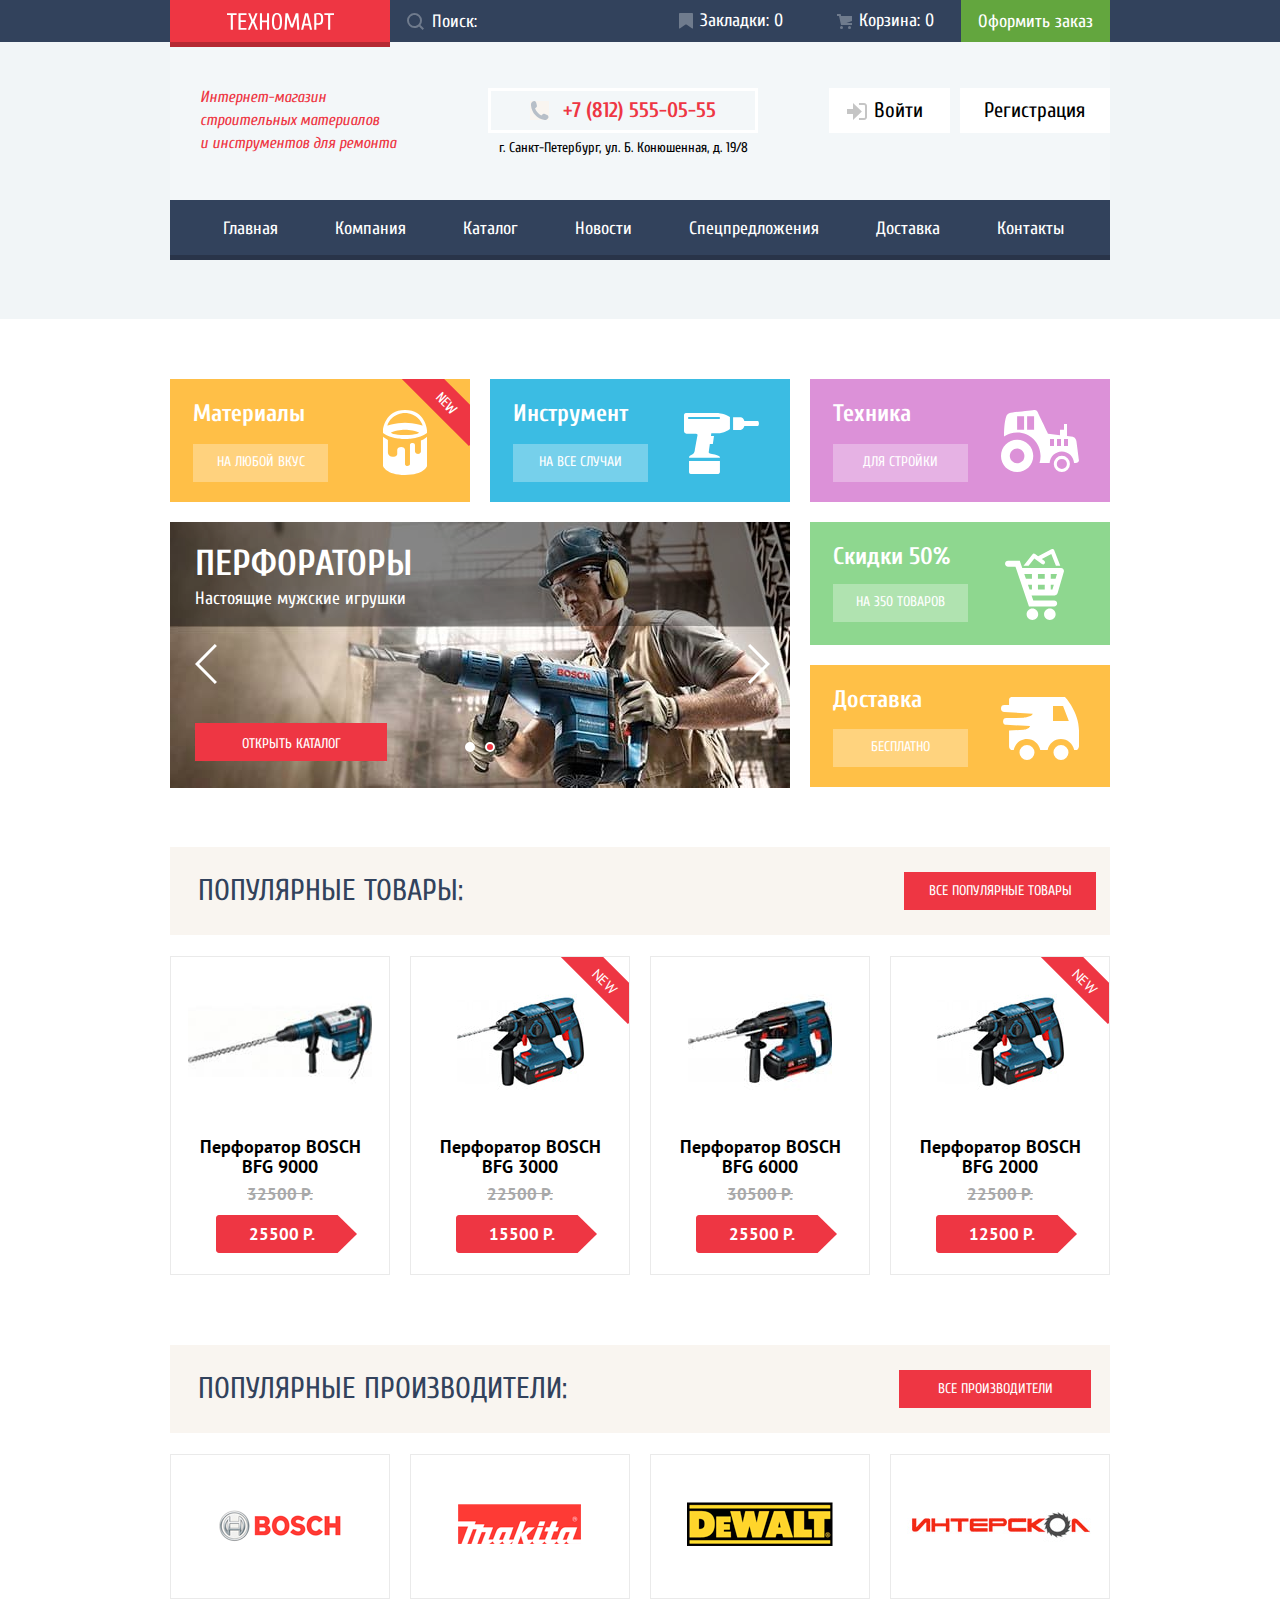
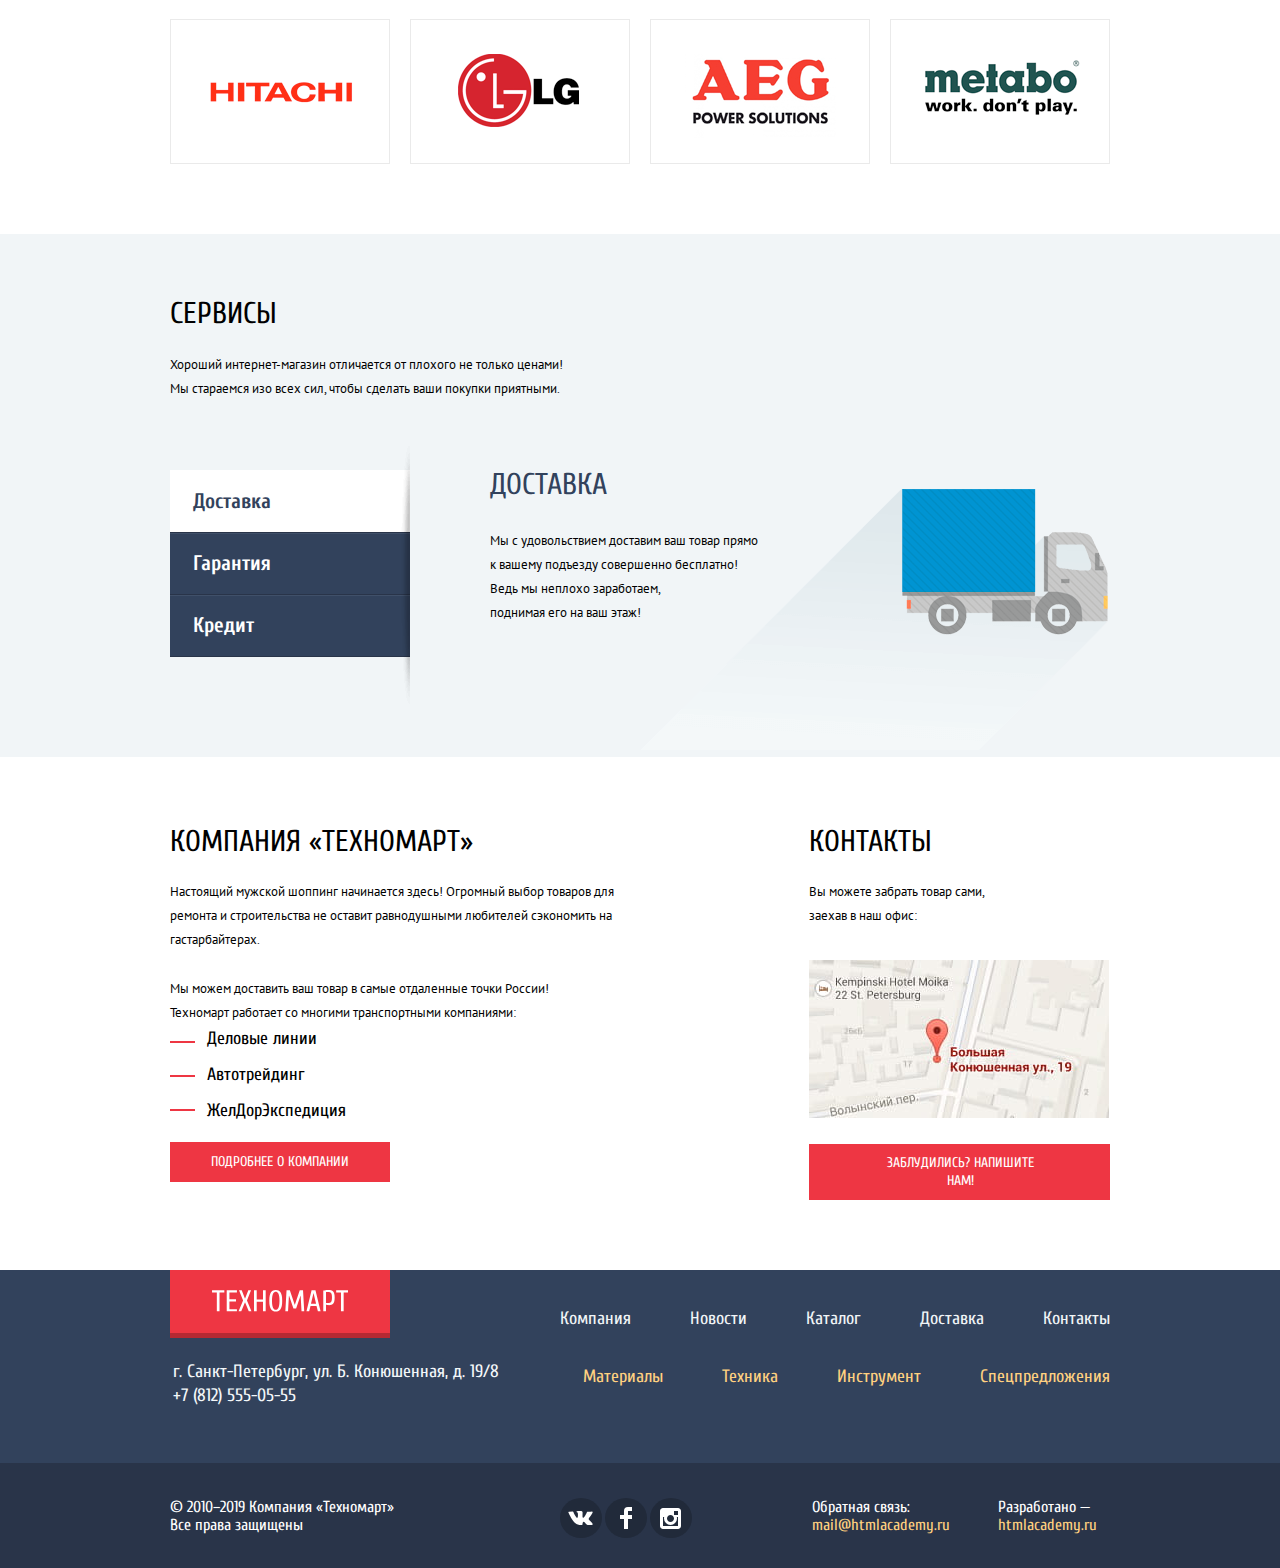
==== commit 5eda9e2f: "Correct all pages" ====
--- a/index.html
+++ b/index.html
@@ -12,16 +12,8 @@
 		<div class="header__top">
 			<div class="container">
 				<div class="header__logo logo">
-					<a class="logo__link">
+					<a class="logo__link" aria-label="Логотип">
 						<svg xmlns="http://www.w3.org/2000/svg" xmlns:xlink="http://www.w3.org/1999/xlink" preserveAspectRatio="xMidYMid" width="107" height="17" viewBox="0 0 136.5 21.59">
-							<defs>
-								<style>
-									.cls-1 {
-										fill: #fff;
-										fill-rule: evenodd;
-									}
-								</style>
-							</defs>
 							<path d="M131.694,2.397 L131.694,21.297 L128.994,21.297 L128.994,2.397 L124.194,2.397 L124.194,0.297 L136.494,0.297 L136.494,2.397 L131.694,2.397 ZM121.299,13.512 C120.829,14.102 120.239,14.522 119.529,14.772 C118.819,15.022 117.974,15.147 116.994,15.147 C116.534,15.147 116.014,15.117 115.434,15.057 C114.854,14.997 114.374,14.927 113.994,14.847 L113.994,21.297 L111.294,21.297 L111.294,0.597 C112.054,0.377 112.819,0.222 113.589,0.132 C114.359,0.042 115.194,-0.003 116.094,-0.003 C117.294,-0.003 118.314,0.122 119.154,0.372 C119.994,0.622 120.674,1.037 121.194,1.617 C121.714,2.197 122.094,2.967 122.334,3.927 C122.574,4.887 122.694,6.077 122.694,7.497 C122.694,8.957 122.579,10.177 122.349,11.157 C122.119,12.137 121.769,12.922 121.299,13.512 ZM119.769,4.797 C119.619,4.077 119.384,3.507 119.064,3.087 C118.744,2.667 118.339,2.372 117.849,2.202 C117.359,2.032 116.774,1.947 116.094,1.947 L113.994,1.947 L113.994,13.047 L116.094,13.047 C116.774,13.047 117.359,12.962 117.849,12.792 C118.339,12.622 118.744,12.327 119.064,11.907 C119.384,11.487 119.619,10.917 119.769,10.197 C119.919,9.477 119.994,8.577 119.994,7.497 C119.994,6.417 119.919,5.517 119.769,4.797 ZM104.544,15.897 L98.544,15.897 L97.194,21.297 L94.494,21.297 L99.594,0.297 L103.494,0.297 L108.594,21.297 L105.894,21.297 L104.544,15.897 ZM101.604,3.297 L101.484,3.297 L98.994,13.797 L104.094,13.797 L101.604,3.297 ZM88.644,5.697 L88.494,5.697 L84.144,18.597 L81.444,18.597 L77.094,5.697 L76.944,5.697 L76.044,21.297 L73.344,21.297 L74.544,0.297 L77.844,0.297 L82.734,14.697 L82.854,14.697 L87.744,0.297 L91.044,0.297 L92.244,21.297 L89.544,21.297 L88.644,5.697 ZM68.484,19.347 C67.924,20.167 67.249,20.747 66.459,21.087 C65.669,21.427 64.764,21.597 63.744,21.597 C62.724,21.597 61.819,21.427 61.029,21.087 C60.239,20.747 59.564,20.167 59.004,19.347 C58.444,18.527 58.019,17.422 57.729,16.032 C57.439,14.642 57.294,12.897 57.294,10.797 C57.294,8.697 57.439,6.952 57.729,5.562 C58.019,4.172 58.444,3.067 59.004,2.247 C59.564,1.427 60.239,0.847 61.029,0.507 C61.819,0.167 62.724,-0.003 63.744,-0.003 C64.764,-0.003 65.669,0.167 66.459,0.507 C67.249,0.847 67.924,1.427 68.484,2.247 C69.044,3.067 69.469,4.172 69.759,5.562 C70.049,6.952 70.194,8.697 70.194,10.797 C70.194,12.897 70.049,14.642 69.759,16.032 C69.469,17.422 69.044,18.527 68.484,19.347 ZM67.179,6.357 C66.969,5.197 66.694,4.277 66.354,3.597 C66.014,2.917 65.614,2.447 65.154,2.187 C64.694,1.927 64.224,1.797 63.744,1.797 C63.264,1.797 62.794,1.927 62.334,2.187 C61.874,2.447 61.474,2.917 61.134,3.597 C60.794,4.277 60.519,5.197 60.309,6.357 C60.099,7.517 59.994,8.997 59.994,10.797 C59.994,12.597 60.099,14.077 60.309,15.237 C60.519,16.397 60.794,17.317 61.134,17.997 C61.474,18.677 61.874,19.147 62.334,19.407 C62.794,19.667 63.264,19.797 63.744,19.797 C64.224,19.797 64.694,19.667 65.154,19.407 C65.614,19.147 66.014,18.677 66.354,17.997 C66.694,17.317 66.969,16.397 67.179,15.237 C67.389,14.077 67.494,12.597 67.494,10.797 C67.494,8.997 67.389,7.517 67.179,6.357 ZM50.994,11.697 L44.694,11.697 L44.694,21.297 L41.994,21.297 L41.994,0.297 L44.694,0.297 L44.694,9.597 L50.994,9.597 L50.994,0.297 L53.694,0.297 L53.694,21.297 L50.994,21.297 L50.994,11.697 ZM36.745,21.297 L32.995,12.297 L29.245,21.297 L26.545,21.297 L31.045,10.497 L26.995,0.297 L29.695,0.297 L32.995,8.697 L36.295,0.297 L38.995,0.297 L34.945,10.497 L39.445,21.297 L36.745,21.297 ZM14.695,0.297 L24.895,0.297 L24.895,2.397 L17.395,2.397 L17.395,9.297 L23.995,9.297 L23.995,11.397 L17.395,11.397 L17.395,19.197 L24.895,19.197 L24.895,21.297 L14.695,21.297 L14.695,0.297 ZM7.495,21.297 L4.795,21.297 L4.795,2.397 L-0.005,2.397 L-0.005,0.297 L12.295,0.297 L12.295,2.397 L7.495,2.397 L7.495,21.297 Z" class="cls-1"/>
 						</svg>
 					</a>
@@ -135,15 +127,12 @@
                 <a class="slider__btn btn btn--width-192" href="catalog.html">Открыть каталог</a>
 							</li>
 						</ul>
-						<div class="slider-box-arrow">
-							<button class="box-arrow box-arrow--prev"></button>
-							<button class="box-arrow box-arrow--next"></button>
-						</div>
+						<button class="box-arrow box-arrow--prev" aria-label="Стрелка назад"></button>
+						<button class="box-arrow box-arrow--next" aria-label="Стрелка вперёд"></button>
 						<div class="slider-controls">
 							<button type="button" aria-label="Первый слайд"></button>
 							<button class="current" type="button" aria-label="Второй слайд"></button>
 						</div>
-						
           </div> <!--/slider-->
         </div> <!--/catalog-list-->
       </div> <!--/container-->
@@ -160,7 +149,7 @@
 					<li class="products-card__item products-card__item--col-4">
 						<div class="card">
 							<div class="card__wrap-img">
-								<img class="card__img" src="img/products-card/bosсh-9000.jpg" width="184" height="164" alt="Перфоратор Bosch 9000">
+								<img class="card__img" src="img/products-card/bosch-9000.jpg" width="184" height="164" alt="Перфоратор Bosch 9000">
 							</div>
 							<div class="card__box-btn">
 								<a class="card__btn-buy" href="#">Купить</a>
@@ -174,7 +163,7 @@
           <li class="products-card__item products-card__item--col-4">
 						<div class="card new">
 							<div class="card__wrap-img">
-								<img class="card__img" src="img/products-card/bosсh-3000.jpg" width="127" height="112" alt="Перфоратор Bosch 3000">
+								<img class="card__img" src="img/products-card/bosch-3000.jpg" width="127" height="112" alt="Перфоратор Bosch 3000">
 							</div> <!--/card__wrap-img-->
 							<div class="card__box-btn">
 								<a class="card__btn-buy" href="#">Купить</a>
@@ -188,7 +177,7 @@
           <li class="products-card__item products-card__item--col-4">
 						<div class="card">
 							<div class="card__wrap-img">
-								<img class="card__img" src="img/products-card/bosсh-6000.jpg" width="144" height="128" alt="Перфоратор Bosch 6000">
+								<img class="card__img" src="img/products-card/bosch-6000.jpg" width="144" height="128" alt="Перфоратор Bosch 6000">
 							</div>
 							<div class="card__box-btn">
 								<a class="card__btn-buy" href="#">Купить</a>
@@ -202,7 +191,7 @@
           <li class="products-card__item products-card__item--col-4">
 						<div class="card new">
 							<div class="card__wrap-img">
-								<img class="card__img" src="img/products-card/bosсh-2000.jpg" width="127" height="112" alt="Перфоратор Bosch 2000">
+								<img class="card__img" src="img/products-card/bosch-2000.jpg" width="127" height="112" alt="Перфоратор Bosch 2000">
 							</div>
 							<div class="card__box-btn">
 								<a class="card__btn-buy" href="#">Купить</a>
@@ -279,13 +268,13 @@
 					<div class="tab">
 						<ul class="tab-btn-list">
 							<li class="tab-btn-list__item">
-								<a href="#" class="tab-btn-list__btn tab-btn-list__btn--active">Доставка</a>
+								<button class="tab-btn-list__btn tab-btn-list__btn--active">Доставка</button>
 							</li>
 							<li class="tab-btn-list__item">
-								<a href="#" class="tab-btn-list__btn">Гарантия</a>
+								<button class="tab-btn-list__btn">Гарантия</button>
 							</li>
 							<li class="tab-btn-list__item">
-								<a href="#" class="tab-btn-list__btn">Кредит</a>
+								<button class="tab-btn-list__btn">Кредит</button>
 							</li>
 						</ul>
         	</div>
@@ -370,16 +359,8 @@
 			<div class="container">
 				<div class="footer__top-1">
 					<div class="footer__logo logo">
-						<a class="logo__link">
+						<a class="logo__link" aria-label="Логотип">
 							<svg xmlns="http://www.w3.org/2000/svg" xmlns:xlink="http://www.w3.org/1999/xlink" preserveAspectRatio="xMidYMid" width="136.5" height="21.59" viewBox="0 0 136.5 21.59">
-								<defs>
-									<style>
-										.cls-1 {
-											fill: #fff;
-											fill-rule: evenodd;
-										}
-									</style>
-								</defs>
 								<path d="M131.694,2.397 L131.694,21.297 L128.994,21.297 L128.994,2.397 L124.194,2.397 L124.194,0.297 L136.494,0.297 L136.494,2.397 L131.694,2.397 ZM121.299,13.512 C120.829,14.102 120.239,14.522 119.529,14.772 C118.819,15.022 117.974,15.147 116.994,15.147 C116.534,15.147 116.014,15.117 115.434,15.057 C114.854,14.997 114.374,14.927 113.994,14.847 L113.994,21.297 L111.294,21.297 L111.294,0.597 C112.054,0.377 112.819,0.222 113.589,0.132 C114.359,0.042 115.194,-0.003 116.094,-0.003 C117.294,-0.003 118.314,0.122 119.154,0.372 C119.994,0.622 120.674,1.037 121.194,1.617 C121.714,2.197 122.094,2.967 122.334,3.927 C122.574,4.887 122.694,6.077 122.694,7.497 C122.694,8.957 122.579,10.177 122.349,11.157 C122.119,12.137 121.769,12.922 121.299,13.512 ZM119.769,4.797 C119.619,4.077 119.384,3.507 119.064,3.087 C118.744,2.667 118.339,2.372 117.849,2.202 C117.359,2.032 116.774,1.947 116.094,1.947 L113.994,1.947 L113.994,13.047 L116.094,13.047 C116.774,13.047 117.359,12.962 117.849,12.792 C118.339,12.622 118.744,12.327 119.064,11.907 C119.384,11.487 119.619,10.917 119.769,10.197 C119.919,9.477 119.994,8.577 119.994,7.497 C119.994,6.417 119.919,5.517 119.769,4.797 ZM104.544,15.897 L98.544,15.897 L97.194,21.297 L94.494,21.297 L99.594,0.297 L103.494,0.297 L108.594,21.297 L105.894,21.297 L104.544,15.897 ZM101.604,3.297 L101.484,3.297 L98.994,13.797 L104.094,13.797 L101.604,3.297 ZM88.644,5.697 L88.494,5.697 L84.144,18.597 L81.444,18.597 L77.094,5.697 L76.944,5.697 L76.044,21.297 L73.344,21.297 L74.544,0.297 L77.844,0.297 L82.734,14.697 L82.854,14.697 L87.744,0.297 L91.044,0.297 L92.244,21.297 L89.544,21.297 L88.644,5.697 ZM68.484,19.347 C67.924,20.167 67.249,20.747 66.459,21.087 C65.669,21.427 64.764,21.597 63.744,21.597 C62.724,21.597 61.819,21.427 61.029,21.087 C60.239,20.747 59.564,20.167 59.004,19.347 C58.444,18.527 58.019,17.422 57.729,16.032 C57.439,14.642 57.294,12.897 57.294,10.797 C57.294,8.697 57.439,6.952 57.729,5.562 C58.019,4.172 58.444,3.067 59.004,2.247 C59.564,1.427 60.239,0.847 61.029,0.507 C61.819,0.167 62.724,-0.003 63.744,-0.003 C64.764,-0.003 65.669,0.167 66.459,0.507 C67.249,0.847 67.924,1.427 68.484,2.247 C69.044,3.067 69.469,4.172 69.759,5.562 C70.049,6.952 70.194,8.697 70.194,10.797 C70.194,12.897 70.049,14.642 69.759,16.032 C69.469,17.422 69.044,18.527 68.484,19.347 ZM67.179,6.357 C66.969,5.197 66.694,4.277 66.354,3.597 C66.014,2.917 65.614,2.447 65.154,2.187 C64.694,1.927 64.224,1.797 63.744,1.797 C63.264,1.797 62.794,1.927 62.334,2.187 C61.874,2.447 61.474,2.917 61.134,3.597 C60.794,4.277 60.519,5.197 60.309,6.357 C60.099,7.517 59.994,8.997 59.994,10.797 C59.994,12.597 60.099,14.077 60.309,15.237 C60.519,16.397 60.794,17.317 61.134,17.997 C61.474,18.677 61.874,19.147 62.334,19.407 C62.794,19.667 63.264,19.797 63.744,19.797 C64.224,19.797 64.694,19.667 65.154,19.407 C65.614,19.147 66.014,18.677 66.354,17.997 C66.694,17.317 66.969,16.397 67.179,15.237 C67.389,14.077 67.494,12.597 67.494,10.797 C67.494,8.997 67.389,7.517 67.179,6.357 ZM50.994,11.697 L44.694,11.697 L44.694,21.297 L41.994,21.297 L41.994,0.297 L44.694,0.297 L44.694,9.597 L50.994,9.597 L50.994,0.297 L53.694,0.297 L53.694,21.297 L50.994,21.297 L50.994,11.697 ZM36.745,21.297 L32.995,12.297 L29.245,21.297 L26.545,21.297 L31.045,10.497 L26.995,0.297 L29.695,0.297 L32.995,8.697 L36.295,0.297 L38.995,0.297 L34.945,10.497 L39.445,21.297 L36.745,21.297 ZM14.695,0.297 L24.895,0.297 L24.895,2.397 L17.395,2.397 L17.395,9.297 L23.995,9.297 L23.995,11.397 L17.395,11.397 L17.395,19.197 L24.895,19.197 L24.895,21.297 L14.695,21.297 L14.695,0.297 ZM7.495,21.297 L4.795,21.297 L4.795,2.397 L-0.005,2.397 L-0.005,0.297 L12.295,0.297 L12.295,2.397 L7.495,2.397 L7.495,21.297 Z" class="cls-1"/>
 							</svg>
 						</a>
@@ -513,7 +494,7 @@
 			<div class="modal-basket__top">
 				<p class="modal-basket__top-text">Товар добавлен в корзину!</p>
 			</div>
-			<div class="modal-basket__footer">
+			<div class="modal-basket__footer modal__footer">
 				<a class="modal-basket__footer-btn btn" href="#">Оформить заказ</a>
 				<a class="modal-basket__footer-btn modal-basket__footer-btn--white btn" href="#">Продолжить покупки</a>
 			</div>
@@ -521,7 +502,7 @@
 			</section>
 	</div>	
 
-	<script src="./js/min.js"></script>
+	<script src="./js/script-min.js"></script>
 
 </body>
 </html>--- a/css/style-min.css
+++ b/css/style-min.css
@@ -1 +1 @@
-@-webkit-keyframes bounce{0%{-webkit-transform:translateY(-2000px);transform:translateY(-2000px)}70%{-webkit-transform:translateY(30px);transform:translateY(30px)}90%{-webkit-transform:translateY(-10px);transform:translateY(-10px)}to{-webkit-transform:translateY(0);transform:translateY(0)}}@keyframes bounce{0%{-webkit-transform:translateY(-2000px);transform:translateY(-2000px)}70%{-webkit-transform:translateY(30px);transform:translateY(30px)}90%{-webkit-transform:translateY(-10px);transform:translateY(-10px)}to{-webkit-transform:translateY(0);transform:translateY(0)}}@-webkit-keyframes shake{0%,to{-webkit-transform:translateX(0);transform:translateX(0)}10%,30%,50%,70%,90%{-webkit-transform:translateX(-10px);transform:translateX(-10px)}20%,40%,60%,80%{-webkit-transform:translateX(10px);transform:translateX(10px)}}@keyframes shake{0%,to{-webkit-transform:translateX(0);transform:translateX(0)}10%,30%,50%,70%,90%{-webkit-transform:translateX(-10px);transform:translateX(-10px)}20%,40%,60%,80%{-webkit-transform:translateX(10px);transform:translateX(10px)}}:root{--basic-black: #000000;--basic-light-black: #1D2739;--basic-white: #FFFFFF;--basic-red: #EE3643;--basic-red-dark: #BA2732;--basic-green: #63A63E;--basic-grey: #32425C;--basic-grey-dark: #293449;--basic-grey-light: #F9F5F0;--basic-extra-grey: #A9A9A9;--basic-extra-grey-opacity: rgba(133, 12, 12, 0.3);--basic-background: #F2F2F2;--basic-background-dark: #F1F5F7;--special-yellow: #FFBF47;--special-yellow-dark:#FFC047;--special-yellow-light: #FFD180;--special-blue: #3BBCE3;--special-purple: #DC91D8;--special-green: #5FBB2D;--special-green-light: #8ED78F;--special-dark-green: #518534;--special-light: #F3F7F9;--special-light-filter: #F7F3EC;--special-grey-light: #C5C5C5;--special-grey-light-opacity: rgba(197, 197, 197, 0.3);--special-grey-dark: #161D29;--special-grey: #3D546F;--special-grey-home:#C1C6CE;--special-grey-page: #E5E5E5;--special-black-light: #444444;--special-green-range: #00CA74;--special-grey-range: #D7DCDE;--special-grey-card: #EAEAEA;--special-red-dark: #B52933;--special-dark-social: #212A3A;--special-grey-icon: rgba(255, 255, 255, 0.3);--special-grey-dark-icon: rgba(255, 255, 255, 0.5);--special-green-buy: #367315;--special-black: rgba(0, 0, 0, 0.15);--special-black-opacity: rgba(0, 0, 0, 0.3);--special-modal-grey: #F4F4F4}*,::after,::before{-webkit-box-sizing:border-box;box-sizing:border-box}body{min-width:960px;font-family:"Cuprum","Arial",sans-serif;font-size:13px;line-height:24px;font-weight:400;color:var(--basic-black);background-color:var(--basic-white)}a{text-decoration:none}img{max-width:100%;height:auto}.page{height:100%}.page-body{min-height:100%;display:-ms-grid;display:grid;-ms-grid-rows:-webkit-min-content 1fr -webkit-min-content;-ms-grid-rows:min-content 1fr min-content;grid-template-rows:-webkit-min-content 1fr -webkit-min-content;grid-template-rows:min-content 1fr min-content;-ms-flex-line-pack:start;align-content:start}.container{width:960px;margin:0 auto;padding:0 10px}.title{margin:0;padding:0;font-size:30px;line-height:30px;font-weight:400;text-transform:uppercase}.title--grey,.title-2{color:var(--basic-grey)}.title-2{margin:0;padding:0;font-weight:400;font-size:36px;line-height:24px}.btn,.title-2,.title-3{text-transform:uppercase}.title-3{padding:0;margin:0 0 11px;font-family:"PT Sans","Arial",sans-serif;font-weight:700;font-size:17px;line-height:30px}.btn{margin:0;display:inline-block;font-size:14px;line-height:18px;text-align:center;color:var(--basic-white);vertical-align:middle;background-color:var(--basic-red);border:0;padding:10px}.btn--width-192{min-width:192px}.btn-2{font-family:"PT Sans","Arial",sans-serif;font-size:13px;line-height:18px;text-align:center;text-transform:uppercase;background-color:var(--basic-white);border:1px solid var(--special-grey-page);color:var(--basic-black);padding:10px 79px 10px 78px;vertical-align:middle}.btn:active{background-color:var(--basic-red-dark)}.visually-hidden:not(:focus):not(:active),input[type=checkbox].visually-hidden,input[type=radio].visually-hidden{position:absolute;width:1px;height:1px;margin:-1px;border:0;padding:0;white-space:nowrap;-webkit-clip-path:inset(100%);clip-path:inset(100%);clip:rect(0 0 0 0);overflow:hidden}.header{padding-bottom:64px;background-color:var(--basic-background-dark)}.header__top .container{display:-webkit-box;display:-ms-flexbox;display:flex;height:42px}.header__top{background-color:var(--basic-grey);font-size:18px;color:var(--basic-white)}.logo{width:220px;height:100%;text-align:center;background-color:var(--basic-red);-webkit-box-shadow:0 5px 0 var(--special-red-dark);box-shadow:0 5px 0 var(--special-red-dark)}.header__logo{padding-top:13px}.logo:active{background-color:var(--basic-red-dark)}.search{height:100%;position:relative;-webkit-box-flex:1;-ms-flex-positive:1;flex-grow:1}.search svg{fill:var(--special-grey-icon);position:absolute;top:50%;margin-top:-8px;left:17px}.search__input{height:100%;background-color:var(--basic-grey);border:0;padding-left:42px;font-size:18px;line-height:24px}.search__input::-webkit-input-placeholder{font-size:18px;color:var(--basic-white)}.search__input::-moz-placeholder{font-size:18px;color:var(--basic-white)}.search__input:-ms-input-placeholder,.search__input::-ms-input-placeholder{font-size:18px;color:var(--basic-white)}.search__input::placeholder{font-size:18px;color:var(--basic-white)}.search:hover svg{fill:var(--basic-white)}.search__input:focus{background-color:var(--basic-white);color:var(--basic-black);border:0;outline:0}.search__input:focus+svg{fill:var(--basic-red)}.search__input:focus::-webkit-input-placeholder{color:var(--basic-black)}.search__input:focus::-moz-placeholder{color:var(--basic-black)}.search__input:focus:-ms-input-placeholder,.search__input:focus::-ms-input-placeholder{color:var(--basic-black)}.search__input:focus::placeholder{color:var(--basic-black)}.header__top-btn{display:-webkit-box;display:-ms-flexbox;display:flex;-webkit-box-align:center;-ms-flex-align:center;align-items:center;padding:0 27px;font:inherit;color:var(--basic-white)}.header__top-btn svg{margin-right:7px;fill:var(--special-grey-icon)}.header__top-btn:hover svg{fill:var(--basic-white)}.header__top-btn:active{color:var(--special-grey-dark-icon);background-color:var(--special-grey-dark)}.header__top-btn--first{padding-right:39px;margin-left:0}.header__top-btn--red{background-color:var(--basic-red);padding-left:12px;padding-right:24px}.header__top-btn--green{display:block;padding:10px 17px;background-color:var(--basic-green)}.header__top-btn--green:hover{background-color:var(--special-green)}.header__middle{background-color:var(--special-light);display:-webkit-box;display:-ms-flexbox;display:flex;-webkit-box-pack:justify;-ms-flex-pack:justify;justify-content:space-between;padding-top:44px;padding-bottom:40px}.header__desc{width:33.3333%;margin:0;padding:0 0 0 30px;font-size:16px;line-height:23px;font-style:italic;color:var(--basic-red)}.header__contacts{width:33.3333%;padding-top:2px;padding-left:5px}.header__contacts-link{position:relative;min-width:270px;padding:4px 25px 5px 58px;text-align:center;font-size:21px;line-height:30px;font-weight:700;color:var(--basic-red);border:3px solid var(--basic-white);display:inline-block;vertical-align:middle}.header__contacts-link::before{content:"";display:block;width:19px;height:19px;background:var(--basic-grey-light) url(../img/header/icon-phone.svg) no-repeat;position:absolute;top:50%;margin-top:-10px;left:39px}.header__contacts-adr{padding-top:3px;padding-left:11px;font-size:14px;font-style:normal}.header__box-reg-btn{width:33.3333%;padding-top:2px;padding-left:32px}.reg-btn{min-width:150px;font-size:21px;line-height:21px;color:var(--basic-black);background-color:var(--basic-white);position:relative;text-align:center;display:inline-block;vertical-align:middle}.reg-btn:nth-child(1){min-width:121px;padding:12px 27px 12px 45px;margin-right:7px}.reg-btn:nth-child(2){padding:12px 24px}.reg-btn:hover{color:var(--basic-red)}.reg-btn svg{fill:var(--special-grey-light);position:absolute;top:50%;margin-top:-8px;left:18px}.reg-btn:hover svg{fill:var(--basic-grey)}.reg-btn svg:active,.reg-btn:active{color:var(--special-grey-light);fill:var(--special-grey-light)}.box-accaunt{min-width:300px;margin-left:13px}.box-accaunt__top{background-color:var(--basic-white);padding-top:14px;padding-left:59px;padding-bottom:10px}.box-accaunt__profile:hover svg,.box-accaunt__top svg:hover{fill:var(--special-grey)}.box-accaunt__top svg,.box-accaunt__top svg:active{fill:var(--special-grey-light)}.box-accaunt__profile{color:inherit;font-size:21px;line-height:21px;position:relative}.box-accaunt__profile:active{color:var(--special-grey-light)}.box-accaunt__profile svg{position:absolute;top:50%;margin-top:-9px;right:207px}.box-accaunt__logout{position:relative}.box-accaunt__logout svg{position:absolute;top:50%;margin-top:-10px;left:20px}.box-accaunt__bottom{display:-webkit-box;display:-ms-flexbox;display:flex;-webkit-box-pack:justify;-ms-flex-pack:justify;justify-content:space-between;padding-left:19px;padding-right:45px;padding-top:5px}.box-accaunt__link{color:var(--basic-grey);font-size:16px;line-height:18px;text-align:center;display:block;padding-left:27px;position:relative}.box-accaunt__link:nth-child(2){padding-left:32px}.box-accaunt__link:hover{color:var(--basic-red)}.box-accaunt__link:active{color:var(--special-grey-light)}.box-accaunt__link:first-child::after{content:"";display:block;width:5px;height:5px;border-radius:50%;background-color:var(--basic-grey);position:absolute;top:50%;margin-top:-2px;left:115px}.menu-header{margin:0;display:-webkit-box;display:-ms-flexbox;display:flex;height:100%;padding:0 18px 0 24px;-ms-flex-pack:distribute;justify-content:space-around;list-style:none;background-color:var(--basic-grey);-webkit-box-shadow:0 5px 0 var(--basic-grey-dark);box-shadow:0 5px 0 var(--basic-grey-dark)}.menu-header__link{font-size:18px;color:var(--basic-white);padding:17px 26px 14px;display:inline-block;vertical-align:middle}.menu-header__link:hover{background-color:var(--basic-grey-dark)}.menu-header__link:active{opacity:.5;background-color:var(--basic-light-black)}.section{padding-bottom:70px}.section--padding-60{padding:60px 0}.section--padding-53{padding-bottom:53px}.catalog-list{display:-ms-grid;display:grid;-ms-grid-columns:1fr 20px 1fr 20px 1fr;grid-template-columns:1fr 1fr 1fr;-ms-grid-rows:auto 20px auto 20px auto;grid-template-areas:"y b p" "sl sl g" "sl sl yd";gap:20px}.catalog-list__item{padding:20px 23px}.catalog{overflow:hidden}.catalog.new::after{top:4px;left:219px}.catalog-list__item:nth-child(1){-ms-grid-row:1;-ms-grid-column:1;background:var(--special-yellow) url(../img/catalog/icon-1.svg) no-repeat 213px 31px;grid-area:y;position:relative}.catalog-list__item:nth-child(2){-ms-grid-row:1;-ms-grid-column:3;background:var(--special-blue) url(../img/catalog/icon-2.svg) no-repeat 194px 34px;grid-area:b}.catalog-list__item:nth-child(3){-ms-grid-row:1;-ms-grid-column:5;background:var(--special-purple) url(../img/catalog/icon-3.svg) no-repeat 191px 31px;grid-area:p}.catalog-list__item:nth-child(4){-ms-grid-row:3;-ms-grid-column:5;background:var(--special-green-light) url(../img/catalog/icon-4.svg) no-repeat 195px 26px;grid-area:g;padding-bottom:23px}.catalog-list__item:nth-child(5){-ms-grid-row:5;-ms-grid-column:5;background:var(--special-yellow-dark) url(../img/catalog/icon-5.svg) no-repeat 191px 32px;grid-area:yd}.catalog__title{margin:0;padding:0 0 15px;font-weight:700;font-size:24px;line-height:30px;color:var(--basic-white)}.catalog-list__item:nth-child(4) .catalog__title{padding-bottom:12px}.catalog-list__item:nth-child(5) .catalog__title{padding-bottom:14px}.catalog__btn{display:inline-block;vertical-align:middle;padding-top:9px;min-width:135px;height:38px;font-size:14px;line-height:18px;text-align:center;text-transform:uppercase;color:var(--basic-white);background-color:var(--special-grey-icon)}.catalog__btn:hover{background-color:var(--special-grey-light-opacity)}.catalog__btn:active{background-color:var(--basic-extra-grey-opacity)}.catalog-list__item--slider{padding:0;-ms-grid-row:3;-ms-grid-row-span:3;-ms-grid-column:1;-ms-grid-column-span:3;background-color:var(--basic-extra-grey);grid-area:sl}.box-arrow--next,.box-arrow--prev{position:absolute;display:block;width:22px;height:40px;top:122px;z-index:1000;border:0}.box-arrow--prev{background:url(../img/catalog/icon-left.svg) no-repeat;left:25px}.box-arrow--next{content:"";background:url(../img/catalog/icon-right.svg) no-repeat;right:20px}.slider{position:relative}.slider__list{list-style:none;margin:0;padding:0}.slider__item,.slider__list{position:relative}.slide{display:none}.card:hover .card__box-btn,.slide-current{display:block}.slider__header{background-color:var(--special-black-opacity);padding:24px 25px 15px;margin-bottom:97px;position:relative;z-index:1000}.slider__title{margin:0;padding:0 0 5px;font-weight:700;font-size:36px;line-height:36px;color:var(--basic-white);text-transform:uppercase;z-index:inherit}.slider__subtitle{margin:0;padding:0;font-size:18px;line-height:24px;color:var(--basic-white)}.slider__img{position:absolute;top:0;left:0;width:620px;height:266px}.slider__btn{position:relative;z-index:1000;margin-left:25px;padding:12px 46px 8px;font-size:14px;line-height:18px;text-align:center;display:inline-block;vertical-align:middle}.slider-controls{position:absolute;bottom:35px;left:295px;z-index:20;width:30px;-webkit-box-pack:justify;-ms-flex-pack:justify;justify-content:space-between}.slider-controls button{padding:0;width:10px;height:10px;background-color:var(--basic-white);border:2px solid var(--basic-white);border-radius:50%;cursor:pointer;position:relative}.new::after,.slider-controls .current{background-color:var(--basic-red)}.products-card,.slider-controls,.title-wrap--grey{display:-webkit-box;display:-ms-flexbox;display:flex}.title-wrap--grey{background-color:var(--basic-grey-light);-webkit-box-pack:justify;-ms-flex-pack:justify;justify-content:space-between;-webkit-box-align:center;-ms-flex-align:center;align-items:center;margin-bottom:21px;padding:25px 14px 25px 28px}.products-card{font-family:"PT Sans","Arial",sans-serif;padding:0;list-style:none;-ms-flex-wrap:wrap;flex-wrap:wrap;margin:0 -10px}.products-card__item{padding:0 10px 17px}.products-card__item--col-4{width:25%}.products-card__item--col-3{width:33.3333%}.card{border:1px solid var(--special-grey-card);width:100%;min-height:319px;position:relative;padding:10px;overflow:hidden}.new::after{content:"NEW";display:block;position:absolute;-webkit-transform:rotate(45deg);-ms-transform:rotate(45deg);transform:rotate(45deg);width:106px;height:30px;font-weight:400;font-size:14px;line-height:18px;text-transform:uppercase;text-align:center;color:var(--basic-white);padding-top:7px;padding-left:13px}.card.new::after{top:4px;left:137px}.card__wrap-img{height:150px;display:-webkit-box;display:-ms-flexbox;display:flex;-webkit-box-pack:center;-ms-flex-pack:center;justify-content:center;-webkit-box-align:center;-ms-flex-align:center;align-items:center;margin-bottom:20px}.card__img{max-width:100%;max-height:100%}.card__box-btn{display:none;border-radius:2px;font-size:14px;line-height:18px;text-align:center;font-family:"Cuprum","Arial",sans-serif;text-transform:uppercase;position:absolute;top:38px;left:40px;width:135px;margin-bottom:-85px}.card__btn-buy{position:relative;display:block;color:var(--basic-white);background-color:var(--basic-green);-webkit-box-shadow:0 3px 0 var(--special-green-buy);box-shadow:0 3px 0 var(--special-green-buy);padding:10px 20px 8px 34px;margin-bottom:13px}.card__btn-buy:hover{background-color:var(--special-green)}.card__btn-buy:active{background-color:var(--special-dark-green)}.card__btn-bookmarks{display:block;color:var(--basic-grey);padding:9px 10px 7px;border:2px solid var(--basic-green)}.card__btn-bookmarks:active,.card__btn-bookmarks:hover{border:3px solid var(--basic-grey)}.card__btn-bookmarks:active{opacity:.5}.card__btn-buy::before{content:"";background:url(../img/products-card/icon-cart.svg) no-repeat;display:block;position:absolute;width:15px;height:15px;top:50%;margin-top:-8px;left:30px}.card__title{margin:0;padding:0;font-family:inherit;font-weight:700;font-size:18px;line-height:20px;text-align:center}.card__link{color:var(--basic-black)}.card__old-price{margin:0}.card__new-price,.card__old-price{padding:0;font-family:inherit;font-weight:700;font-size:17px;line-height:18px;text-align:center;text-transform:uppercase}.card__old-price{-webkit-text-decoration-line:line-through;text-decoration-line:line-through;color:var(--basic-extra-grey);padding-top:8px;padding-bottom:12px}.card__new-price{color:var(--basic-white);background:url(../img/products-card/red-button.svg) no-repeat center;display:block;width:141px;height:38px;margin:0 0 0 35px;padding-right:9px;padding-top:10px}.card:hover{-webkit-box-shadow:0 4px 15px var(--special-black);box-shadow:0 4px 15px var(--special-black)}.card:hover .card__img{display:none}.title-wrap__btn{margin-right:5px}.vendors{list-style:none;margin:0;padding:0;display:-ms-grid;display:grid;-ms-grid-columns:1fr 20px 1fr 20px 1fr 20px 1fr;grid-template-columns:1fr 1fr 1fr 1fr;-ms-grid-rows:145px;grid-template-rows:145px 145px;gap:20px}.vendors__link{display:inline-block;vertical-align:baseline}.vendors__img{display:block}.vendors>:nth-child(1){-ms-grid-row:1;-ms-grid-column:1}.vendors>:nth-child(2){-ms-grid-row:1;-ms-grid-column:3}.vendors>:nth-child(3){-ms-grid-row:1;-ms-grid-column:5}.vendors>:nth-child(4){-ms-grid-row:1;-ms-grid-column:7}.vendors__img:hover{-webkit-box-shadow:0 4px 20px var(--special-black);box-shadow:0 4px 20px var(--special-black)}.vendors__img:active{opacity:.5}.section--blue{background-color:var(--basic-background-dark);padding-bottom:0}.section--height{min-height:523px;padding-bottom:63px}.services .title{padding-top:65px}.services__text{margin:0;font-family:"PT Sans","Arial",sans-serif;width:396px;padding:24px 0 69px}.tab-wrap{display:-ms-grid;display:grid;-ms-grid-columns:240px 80px 1fr;grid-template-columns:240px 1fr;gap:80px}.tab-btn-list{font-weight:700;font-size:21px;line-height:30px;list-style:none;margin:0;padding:0;border:0;display:-webkit-box;display:-ms-flexbox;display:flex;-webkit-box-orient:vertical;-webkit-box-direction:normal;-ms-flex-direction:column;flex-direction:column;position:relative}.tab-btn-list::after{content:"";background:url(../img/services/object.png) no-repeat;position:absolute;display:block;width:10px;height:279px;top:-35px;right:0}.tab-btn-list__btn{background-color:var(--basic-grey);color:var(--basic-white);display:block;padding:15px 20px 17px 22px}.tab-btn-list__btn:hover{background-color:var(--basic-grey-dark);color:var(--basic-white)}.tab-btn-list__btn--active,.tab-btn-list__btn--active:hover{background-color:var(--basic-white);color:var(--basic-grey)}.tab-content-list{margin:0;padding:0;list-style:none}.tab-content{display:-ms-grid;display:grid;-ms-grid-columns:315px 235px;grid-template-columns:315px 235px;position:relative}.tab-content-list__item{display:none}.tab-content-list__item--active{display:block}.tab-content__desk .title{color:var(--basic-grey);padding-top:0;padding-bottom:29px}.tab-content__desk .title-2{padding-bottom:35px}.tab-content__text{margin:0;font-family:"PT Sans","Arial",sans-serif;padding:0 0 34px}.tab-content__desk .btn{padding:10px 43px 12px 46px}.tab-content__wrap-img{width:470px;height:285px;position:absolute}.tab-content__wrap-img--delivery{right:0;top:19px}.tab-content__wrap-img--guarantee{top:0;left:238px}.tab-content__wrap-img--credit{right:-16px;top:1px}.section--total{padding-top:70px}.section--total .container{display:-webkit-box;display:-ms-flexbox;display:flex;-webkit-box-pack:justify;-ms-flex-pack:justify;justify-content:space-between;position:relative}.map-big{display:block}.about-us{width:478px}.about-us__text{margin:0;font-family:"PT Sans","Arial",sans-serif;font-size:13px;line-height:24px;padding:23px 0 2px}.list{list-style:none;font-size:18px;line-height:24px;position:relative;padding:0 0 0 37px;margin:0 0 7px}.list__item{padding-bottom:12px}.list__item:nth-child(1)::before,.list__item:nth-child(2)::before,.list__item:nth-child(3)::before{content:"";display:block;width:25px;height:2px;background-color:var(--basic-red);position:absolute;left:0}.list__item:nth-child(1)::before{top:14px}.list__item:nth-child(2)::before{top:48px}.list__item:nth-child(3)::before{top:82px}.about-us .btn{padding:11px 41px}.contacts{width:301px}.breadcrumbs li,.contacts__text{font-family:"PT Sans","Arial",sans-serif}.contacts__text{margin:0;padding:23px 0 32px}.map{padding-bottom:18px}.contacts .btn{padding-left:63px;padding-right:61px;margin-right:0}.write-us{display:none}.breadcrumbs{margin:0;list-style:none;padding:22px 4px 19px;display:-webkit-box;display:-ms-flexbox;display:flex}.breadcrumbs__icon{fill:var(--special-grey-home);display:block;padding-left:0;margin-left:-5px;margin-top:1px}.breadcrumbs li{font-size:13px;line-height:18px;text-transform:uppercase;margin-right:42px;position:relative}.breadcrumbs li:nth-child(1)::after,.breadcrumbs li:nth-child(2)::after,.breadcrumbs li:nth-child(3)::after{content:"";background:url(../img/breadcrumbs/icon-right-small.svg) no-repeat;display:block;width:8px;height:12px;position:absolute;top:50%;margin-top:-6px;left:25px}.breadcrumbs li:nth-child(2)::after,.breadcrumbs li:nth-child(3)::after{left:67px}.breadcrumbs li:nth-child(3)::after{left:96px}.breadcrumbs li:nth-child(2){margin-right:40px}.breadcrumbs li:nth-child(3){margin-right:42px}.breadcrumbs a{color:inherit}.title-wrap--blue{background-color:var(--basic-background-dark);padding-left:30px;padding-top:30px;padding-bottom:29px;margin-bottom:20px}.catalog-box{display:-ms-grid;display:grid;-ms-grid-columns:220px 20px 1fr;grid-template-columns:220px 1fr;gap:20px;padding-bottom:28px}.catalog-box__left{width:220px}.catalog-box__right{-ms-grid-column:2;grid-column-start:2;-ms-grid-column-span:3;grid-column-end:5}.heading,.price-controls input,.price-controls label{line-height:18px;font-family:"PT Sans","Arial",sans-serif}.heading{margin:0;font-weight:400;font-size:13px;text-transform:uppercase;background-color:var(--special-light-filter);padding:10px 0 9px 19px;border-radius:4px}.filter{margin-top:15px}fieldset{margin:0;padding:0;border:0}.filter__item{border:0;border-bottom:1px solid var(--special-grey-card);padding:0 0 26px;margin:0 0 15px}.filter__item ul{padding:0;list-style:none;margin:6px 0 0}.range-filter{margin:0;padding:0;width:220px}.range-controls{position:relative;height:80px;margin-bottom:10px;padding-top:40px;padding-right:20px;padding-left:20px;background-color:var(--special-light-filter);border-radius:5px}.range-controls .scale{height:2px;background-color:var(--special-grey-range)}.range-controls .bar{width:80%;height:2px;background-color:var(--special-green-range)}.range-controls .toggle{width:20px;height:20px;display:block;background:var(--basic-grey-light) url(../img/catalog-box-left/filter-button.svg) no-repeat center;position:absolute;top:31px;left:0;cursor:pointer}.range-controls .toggle-min{left:18px}.range-controls .toggle-max{left:160px}.price-controls{display:-webkit-box;display:-ms-flexbox;display:flex;-webkit-box-pack:justify;-ms-flex-pack:justify;justify-content:space-between;-webkit-box-align:center;-ms-flex-align:center;align-items:center}.price-controls input,.price-controls label{font-size:17px}.price-controls label{text-transform:uppercase}.price-controls input{width:95px;padding:9px 9px 9px 10px;text-align:center;color:var(--basic-black);border:0;border-radius:4px;background-color:var(--special-light-filter)}input::-webkit-inner-spin-button,input::-webkit-outer-spin-button{-webkit-appearance:none;margin:0}input[type=number]{-moz-appearance:textfield}.filter-option{margin-bottom:20px;padding-left:36px}.filter__item:nth-child(2){padding-bottom:8px;margin-bottom:17px}.filter__item:nth-child(3){border:0;padding-bottom:0;margin-bottom:18px}.filter__item:nth-child(3) ul{padding-top:9px}.checkbox-wrap label,.radio-wrap label{font-family:PT Sans;font-style:normal;font-weight:400;font-size:15px;line-height:19px;text-transform:uppercase;position:relative;display:block;cursor:pointer;-webkit-user-select:none;-moz-user-select:none;-ms-user-select:none;user-select:none}.filter-input-checkbox+label::before,.filter-input-checkbox:hover+label::before{content:"";position:absolute;left:-36px;top:-2px;display:block;width:23px;height:23px;background:url(../img/catalog-box-left/checkbox-off-dark.svg) no-repeat;opacity:.8}.filter-input-checkbox:hover+label::before{opacity:1}.filter-input-checkbox:disabled+label::before{opacity:.3}.filter-input-checkbox:checked+label::after,.filter-input-checkbox:checked:hover+label::after{content:"";position:absolute;top:-2px;left:-36px;display:block;width:27px;height:23px;background:url(../img/catalog-box-left/checkbox-on-dark.svg) no-repeat;opacity:.7}.filter-input-checkbox:checked:hover+label::after{opacity:1}.filter-input-checkbox:checked:disabled+label::after{opacity:.3}.filter-input-radio:checked+label::before,.filter-input-radio:checked:hover+label::before{content:"";position:absolute;left:-36px;top:-2px;display:block;width:25px;height:25px;background:url(../img/catalog-box-left/radio-on-dark.svg) no-repeat;opacity:.7}.filter-input-radio:checked:hover+label::before{opacity:1}.filter-input-radio:disabled+label::before{opacity:.3}.filter-input-radio+label::after,.filter-input-radio:hover+label::after{content:"";position:absolute;top:-2px;left:-36px;display:block;width:25px;height:25px;background:url(../img/catalog-box-left/radio-off-dark.svg) no-repeat;opacity:.7}.filter-input-radio:hover+label::after{opacity:1}.filter-input-radio:disabled+label::after{opacity:.3}.sorting,.sorting__list{display:-webkit-box;display:-ms-flexbox;display:flex}.sorting{background-color:var(--special-light-filter);-webkit-box-align:center;-ms-flex-align:center;align-items:center;padding-right:15px;margin-bottom:28px;border-radius:4px}.sorting .heading{margin-right:auto}.sorting__list{padding:0;list-style:none;font-family:"PT Sans","Arial",sans-serif;font-size:13px;line-height:18px;text-transform:uppercase;min-width:380px;-webkit-box-pack:justify;-ms-flex-pack:justify;justify-content:space-between;margin:0 26px 0 0}.sorting__list li{margin-left:25px}.sorting__list a{color:var(--special-black-opacity);border-bottom:1px dotted var(--basic-red)}.sorting__list a:hover{color:var(--basic-black);border-bottom:1px solid var(--basic-red)}.sorting__item--active a,.sorting__list a:active{color:var(--basic-red);border:0}.sorting-icon{fill:var(--special-grey-light);margin-left:20px}.sorting-icon:hover{fill:var(--basic-black)}.sorting-icon--active,.sorting-icon:active{fill:var(--basic-red)}.add-to-basket{display:none}.pagination{display:-webkit-box;display:-ms-flexbox;display:flex;-ms-flex-wrap:wrap;flex-wrap:wrap;padding:30px 0}.pagination__link{border-radius:2px;display:block;padding:9px 15px;margin-right:9px}.pagination__link:not(:last-child){margin-right:9px}.pagination__link:last-child{padding:9px 32px 10px 30px}.pagination__link:hover{border:1px solid var(--special-grey-light)}.pagination__link:active{border:1px solid var(--basic-red)}.pagination__link--active{background-color:var(--basic-red);color:var(--basic-white)}.about-product{padding-top:65px;padding-bottom:65px}.about-product__text{margin:0;font-family:"PT Sans","Arial",sans-serif;font-size:13px;line-height:24px;padding:26px 0 4px}.footer__top{background-color:var(--basic-grey);font-size:18px;line-height:24px;padding-bottom:55px}.footer__top-1{display:-webkit-box;display:-ms-flexbox;display:flex;-webkit-box-pack:justify;-ms-flex-pack:justify;justify-content:space-between}.footer__logo{height:63px;padding-top:20px;margin-bottom:27px}.menu-footer{display:-webkit-box;display:-ms-flexbox;display:flex;margin:0;padding:0;list-style:none}.footer__top-1 .menu-footer{-webkit-box-align:center;-ms-flex-align:center;align-items:center}.menu-footer__item{margin-left:59px}.footer__top-1 .menu-footer__item{padding-top:7px}.footer__top-2{display:-webkit-box;display:-ms-flexbox;display:flex;-webkit-box-pack:justify;-ms-flex-pack:justify;justify-content:space-between}.footer__top-2 .menu-footer__item{padding-top:5px}.menu-footer__link{color:var(--basic-background-dark)}.menu-footer__link:hover{border-bottom:1px solid var(--basic-background-dark)}.footer__address{width:330px;margin:0;padding:0 0 0 3px;font-style:normal}.footer__address,.footer__contacts-link{color:var(--special-light)}.menu-footer__link--yellow{color:var(--special-yellow-light)}.menu-footer__link--yellow:hover{border-bottom:1px solid var(--special-yellow-light)}.menu-footer__link--yellow:active,.menu-footer__link:active{opacity:.5;border:0}.footer__bottom{background-color:var(--basic-grey-dark);font-size:16px;line-height:18px;color:var(--basic-white);padding:35px 0 30px}.footer__bottom .container{display:-ms-grid;display:grid;-ms-grid-columns:1fr 1fr 1fr;grid-template-columns:1fr 1fr 1fr}.copyright{width:227px}.copyright p{margin:0;padding:0}.social,.social__link{display:-webkit-box;display:-ms-flexbox;display:flex;-webkit-box-pack:center;-ms-flex-pack:center;justify-content:center}.social{text-align:center;padding:0;list-style:none;margin:0 25px 0 0}.social__link{fill:var(--basic-white);-webkit-box-align:center;-ms-flex-align:center;align-items:center;background-color:var(--special-dark-social);border-radius:50%;width:42px;height:40px}.social__item{margin-right:3px}.social__item:active,.social__item:hover{background-color:var(--basic-red)}.link{color:var(--special-yellow-light)}.link:hover{border-bottom:1px solid var(--special-yellow-light)}.link:active{color:var(--basic-red);border:0}.footer__contacts,.modal{display:-webkit-box;display:-ms-flexbox;display:flex}.footer__contacts{-webkit-box-pack:justify;-ms-flex-pack:justify;justify-content:space-between;margin-right:13px}.footer__contacts p{margin:0;padding:0 0 0 15px}.modal{position:fixed;top:0;left:0;bottom:0;right:0;-webkit-box-pack:center;-ms-flex-pack:center;justify-content:center;-webkit-box-align:center;-ms-flex-align:center;align-items:center;z-index:1000}.modal__inner{border-top:7px solid var(--basic-red);-webkit-box-shadow:0 0 10px var(--special-black-opacity);box-shadow:0 0 10px var(--special-black-opacity);position:relative;background-color:var(--basic-white)}.modal__close{position:absolute;top:14px;right:10px;display:block;width:22px;height:22px;background:url(../img/contacts/icon-close.svg) no-repeat;border:0;cursor:pointer;z-index:2}.modal-map,.modal-write-us{display:none}.modal-map__inner img{display:block;width:943px;height:449px}.modal-map__inner iframe{position:absolute;top:0;left:0;z-index:2;border:0}.modal-write-us__inner{width:620px}.modal-form__body{display:-webkit-box;display:-ms-flexbox;display:flex;-ms-flex-wrap:wrap;flex-wrap:wrap;padding:40px 70px 19px}.modal-form__box{font-size:18px;line-height:24px;padding:0 10px 13px;width:50%}.modal-form__box:last-child{width:100%}.modal-form__box input,.modal-form__box textarea{width:100%;border:2px solid var(--special-grey-light);padding:7px 9px;font-size:13px;line-height:24px;font-family:"PT Sans","Arial",sans-serif}.modal-form__box textarea{height:114px}.modal-form__box input:-ms-input-placeholder,.modal-form__box textarea:-ms-input-placeholder{font-size:13px;line-height:24px;font-family:"PT Sans","Arial",sans-serif;color:var(--basic-extra-grey)}.modal-form__box input::-webkit-input-placeholder,.modal-form__box textarea::-webkit-input-placeholder{font-size:13px;line-height:24px;font-family:"PT Sans","Arial",sans-serif;color:var(--basic-extra-grey)}.modal-form__box input::-moz-placeholder,.modal-form__box textarea::-moz-placeholder{font-size:13px;line-height:24px;font-family:"PT Sans","Arial",sans-serif;color:var(--basic-extra-grey)}.modal-form__box input::-ms-input-placeholder,.modal-form__box textarea::-ms-input-placeholder{font-size:13px;line-height:24px;font-family:"PT Sans","Arial",sans-serif;color:var(--basic-extra-grey)}.modal-form__box input::placeholder,.modal-form__box textarea::placeholder{font-size:13px;line-height:24px;font-family:"PT Sans","Arial",sans-serif;color:var(--basic-extra-grey)}.modal-form__box label{display:inline-block;vertical-align:middle;margin-bottom:10px}.modal-footer{padding:36px 80px;background-color:var(--special-modal-grey)}.modal-form__footer .btn{width:100%}.modal-basket{display:none}.modal-basket__inner{width:620px}.modal-basket__top{display:-webkit-box;display:-ms-flexbox;display:flex;-webkit-box-pack:center;-ms-flex-pack:center;justify-content:center;-webkit-box-align:center;-ms-flex-align:center;align-items:center;margin-top:50px;margin-right:97px;margin-bottom:49px}.modal-basket__top-text{margin:0;padding:0;font-weight:700;font-size:24px;line-height:30px}.modal-basket__top::before{content:"";background:url(../img/basket/icon-mark.svg) no-repeat;display:block;width:66px;height:66px;margin-right:30px}.modal-basket__footer{display:-webkit-box;display:-ms-flexbox;display:flex;-webkit-box-pack:center;-ms-flex-pack:center;justify-content:center}.modal-basket__footer-btn{margin:0;min-width:192px}.modal-basket__footer-btn--white{background-color:var(--basic-white);color:var(--basic-black);margin-left:10px}.modal-show{display:-webkit-box;display:-ms-flexbox;display:flex;-webkit-animation:bounce .6s;animation:bounce .6s}.modal-error{-webkit-animation:shake .6s;animation:shake .6s}+@-webkit-keyframes bounce{0%{-webkit-transform:translateY(-2000px);transform:translateY(-2000px)}70%{-webkit-transform:translateY(30px);transform:translateY(30px)}90%{-webkit-transform:translateY(-10px);transform:translateY(-10px)}to{-webkit-transform:translateY(0);transform:translateY(0)}}@keyframes bounce{0%{-webkit-transform:translateY(-2000px);transform:translateY(-2000px)}70%{-webkit-transform:translateY(30px);transform:translateY(30px)}90%{-webkit-transform:translateY(-10px);transform:translateY(-10px)}to{-webkit-transform:translateY(0);transform:translateY(0)}}@-webkit-keyframes shake{0%,to{-webkit-transform:translateX(0);transform:translateX(0)}10%,30%,50%,70%,90%{-webkit-transform:translateX(-10px);transform:translateX(-10px)}20%,40%,60%,80%{-webkit-transform:translateX(10px);transform:translateX(10px)}}@keyframes shake{0%,to{-webkit-transform:translateX(0);transform:translateX(0)}10%,30%,50%,70%,90%{-webkit-transform:translateX(-10px);transform:translateX(-10px)}20%,40%,60%,80%{-webkit-transform:translateX(10px);transform:translateX(10px)}}:root{--basic-black: #000000;--basic-light-black: #1D2739;--basic-white: #FFFFFF;--basic-red: #EE3643;--basic-red-dark: #BA2732;--basic-green: #63A63E;--basic-grey: #32425C;--basic-grey-dark: #293449;--basic-grey-light: #F9F5F0;--basic-extra-grey: #A9A9A9;--basic-extra-grey-opacity: rgba(133, 12, 12, 0.3);--basic-background: #F2F2F2;--basic-background-dark: #F1F5F7;--special-yellow: #FFBF47;--special-yellow-dark:#FFC047;--special-yellow-light: #FFD180;--special-blue: #3BBCE3;--special-purple: #DC91D8;--special-green: #5FBB2D;--special-green-light: #8ED78F;--special-dark-green: #518534;--special-light: #F3F7F9;--special-light-filter: #F7F3EC;--special-grey-light: #C5C5C5;--special-grey-light-opacity: rgba(197, 197, 197, 0.3);--special-grey-dark: #161D29;--special-grey: #3D546F;--special-grey-home:#C1C6CE;--special-grey-page: #E5E5E5;--special-black-light: #444444;--special-green-range: #00CA74;--special-grey-range: #D7DCDE;--special-grey-card: #EAEAEA;--special-red-dark: #B52933;--special-dark-social: #212A3A;--special-grey-icon: rgba(255, 255, 255, 0.3);--special-grey-dark-icon: rgba(255, 255, 255, 0.5);--special-green-buy: #367315;--special-black: rgba(0, 0, 0, 0.15);--special-black-opacity: rgba(0, 0, 0, 0.3);--special-modal-grey: #F4F4F4;--special--border-grey: #405069}*,::after,::before{-webkit-box-sizing:border-box;box-sizing:border-box}body{min-width:960px;font-family:"Cuprum","Arial",sans-serif;font-size:13px;line-height:24px;font-weight:400;color:var(--basic-black);background-color:var(--basic-white)}a{text-decoration:none}img{max-width:100%;height:auto}.page{height:100%}.page-body{min-height:100%;display:-ms-grid;display:grid;-ms-grid-rows:-webkit-min-content 1fr -webkit-min-content;-ms-grid-rows:min-content 1fr min-content;grid-template-rows:-webkit-min-content 1fr -webkit-min-content;grid-template-rows:min-content 1fr min-content;-ms-flex-line-pack:start;align-content:start}.container{width:960px;margin:0 auto;padding:0 10px}.title{margin:0;padding:0;font-size:30px;line-height:30px;font-weight:400;text-transform:uppercase}.title--grey,.title-2{color:var(--basic-grey)}.title-2{margin:0;padding:0;font-weight:400;font-size:36px;line-height:24px}.btn,.title-2,.title-3{text-transform:uppercase}.title-3{padding:0;margin:0 0 11px;font-family:"PT Sans","Arial",sans-serif;font-weight:700;font-size:17px;line-height:30px}.btn{margin:0;display:inline-block;font-size:14px;line-height:18px;text-align:center;color:var(--basic-white);vertical-align:middle;background-color:var(--basic-red);border:0;padding:10px}.btn--width-192{min-width:192px}.btn-2{font-family:"PT Sans","Arial",sans-serif;font-size:13px;line-height:18px;text-align:center;text-transform:uppercase;background-color:var(--basic-white);border:1px solid var(--special-grey-page);color:var(--basic-black);padding:10px 79px 10px 78px;vertical-align:middle}.btn:active{background-color:var(--basic-red-dark)}.visually-hidden:not(:focus):not(:active),input[type=checkbox].visually-hidden,input[type=radio].visually-hidden{position:absolute;width:1px;height:1px;margin:-1px;border:0;padding:0;white-space:nowrap;-webkit-clip-path:inset(100%);clip-path:inset(100%);clip:rect(0 0 0 0);overflow:hidden}.header{padding-bottom:64px;background-color:var(--basic-background-dark)}.header__top .container{display:-webkit-box;display:-ms-flexbox;display:flex;height:42px}.header__top{background-color:var(--basic-grey);font-size:18px;color:var(--basic-white)}.logo{display:inline-block;width:220px;height:100%;text-align:center;background-color:var(--basic-red);-webkit-box-shadow:0 5px 0 var(--special-red-dark);box-shadow:0 5px 0 var(--special-red-dark)}.header__top .logo{padding-top:13px}.logo svg{fill:#fff;fill-rule:evenodd}.logo:active{background-color:var(--basic-red-dark)}.search{height:100%;position:relative;-webkit-box-flex:1;-ms-flex-positive:1;flex-grow:1}.search svg{fill:var(--special-grey-icon);position:absolute;top:50%;margin-top:-8px;left:17px}.search__input{height:100%;background-color:var(--basic-grey);border:0;padding-left:42px;font-size:18px;line-height:24px}.search__input::-webkit-input-placeholder{font-size:18px;color:var(--basic-white)}.search__input::-moz-placeholder{font-size:18px;color:var(--basic-white)}.search__input:-ms-input-placeholder,.search__input::-ms-input-placeholder{font-size:18px;color:var(--basic-white)}.search__input::placeholder{font-size:18px;color:var(--basic-white)}.search:hover svg{fill:var(--basic-white)}.search__input:focus{background-color:var(--basic-white);color:var(--basic-black);border:0;outline:0}.search__input:focus+svg{fill:var(--basic-red)}.search__input:focus::-webkit-input-placeholder{color:var(--basic-black)}.search__input:focus::-moz-placeholder{color:var(--basic-black)}.search__input:focus:-ms-input-placeholder,.search__input:focus::-ms-input-placeholder{color:var(--basic-black)}.search__input:focus::placeholder{color:var(--basic-black)}.header__top-btn{display:-webkit-box;display:-ms-flexbox;display:flex;-webkit-box-align:center;-ms-flex-align:center;align-items:center;padding:0 27px;font:inherit;color:var(--basic-white)}.header__top-btn svg{margin-right:7px}.header__top-btn:hover svg{fill:var(--basic-white)}.header__top-btn:active{color:var(--special-grey-dark-icon);background-color:var(--special-grey-dark)}.header__top-btn svg,.header__top-btn:active svg{fill:var(--special-grey-icon)}.header__top-btn--first{padding-right:39px;margin-left:0}.header__top-btn--red{background-color:var(--basic-red);padding-left:12px;padding-right:24px}.header__top-btn--green{display:block;padding:10px 17px;background-color:var(--basic-green)}.header__top-btn--green:hover{background-color:var(--special-green)}.header__middle{background-color:var(--special-light);display:-webkit-box;display:-ms-flexbox;display:flex;-webkit-box-pack:justify;-ms-flex-pack:justify;justify-content:space-between;padding-top:44px;padding-bottom:40px}.header__desc{width:33.3333%;margin:0;padding:0 0 0 30px;font-size:16px;line-height:23px;font-style:italic;color:var(--basic-red)}.header__contacts{width:33.3333%;padding-top:2px;padding-left:5px}.header__contacts-link{position:relative;min-width:270px;padding:4px 25px 5px 58px;text-align:center;font-size:21px;line-height:30px;font-weight:700;color:var(--basic-red);border:3px solid var(--basic-white);display:inline-block;vertical-align:middle}.header__contacts-link::before{content:"";display:block;width:19px;height:19px;background:var(--basic-grey-light) url(../img/header/icon-phone.svg) no-repeat;position:absolute;top:50%;margin-top:-10px;left:39px}.header__contacts-adr{padding-top:3px;padding-left:11px;font-size:14px;font-style:normal}.header__box-reg-btn{width:33.3333%;padding-top:2px;padding-left:32px}.reg-btn{min-width:150px;font-size:21px;line-height:21px;color:var(--basic-black);background-color:var(--basic-white);position:relative;text-align:center;display:inline-block;vertical-align:middle}.reg-btn:nth-child(1){min-width:121px;padding:12px 27px 12px 45px;margin-right:7px}.reg-btn:nth-child(2){padding:12px 24px}.reg-btn:hover{color:var(--basic-red)}.reg-btn svg{fill:var(--special-grey-light);position:absolute;top:50%;margin-top:-8px;left:18px}.reg-btn:hover svg{fill:var(--basic-grey)}.reg-btn:active,.reg-btn:active svg{color:var(--special-grey-light);fill:var(--special-grey-light)}.box-accaunt{min-width:300px;margin-left:13px}.box-accaunt__top{background-color:var(--basic-white);padding-top:14px;padding-left:59px;padding-bottom:10px}.box-accaunt__profile:hover svg,.box-accaunt__top svg:hover{fill:var(--special-grey)}.box-accaunt__top svg,.box-accaunt__top:active svg{fill:var(--special-grey-light)}.box-accaunt__profile{color:inherit;font-size:21px;line-height:21px;position:relative}.box-accaunt__profile:active{color:var(--special-grey-light)}.box-accaunt__profile svg{position:absolute;top:50%;margin-top:-9px;right:207px}.box-accaunt__logout{position:relative}.box-accaunt__logout svg{position:absolute;top:50%;margin-top:-10px;left:20px}.box-accaunt__bottom{display:-webkit-box;display:-ms-flexbox;display:flex;-webkit-box-pack:justify;-ms-flex-pack:justify;justify-content:space-between;padding-left:19px;padding-right:45px;padding-top:5px}.box-accaunt__link{color:var(--basic-grey);font-size:16px;line-height:18px;text-align:center;display:block;padding-left:27px;position:relative}.box-accaunt__link:nth-child(2){padding-left:32px}.box-accaunt__link:hover{color:var(--basic-red)}.box-accaunt__link:active{color:var(--special-grey-light)}.box-accaunt__link:first-child::after{content:"";display:block;width:5px;height:5px;border-radius:50%;background-color:var(--basic-grey);position:absolute;top:50%;margin-top:-2px;left:115px}.menu-header{margin:0;display:-webkit-box;display:-ms-flexbox;display:flex;height:100%;padding:0 18px 0 24px;-ms-flex-pack:distribute;justify-content:space-around;list-style:none;background-color:var(--basic-grey);-webkit-box-shadow:0 5px 0 var(--basic-grey-dark);box-shadow:0 5px 0 var(--basic-grey-dark)}.menu-header__link{font-size:18px;color:var(--basic-white);padding:17px 26px 14px;display:inline-block;vertical-align:middle}.menu-header__link:hover{background-color:var(--basic-grey-dark)}.menu-header__link:active{opacity:.5;background-color:var(--basic-light-black)}.section{padding-bottom:70px}.section--padding-60{padding:60px 0}.section--padding-53{padding-bottom:53px}.catalog-list{display:-ms-grid;display:grid;-ms-grid-columns:1fr 20px 1fr 20px 1fr;grid-template-columns:1fr 1fr 1fr;-ms-grid-rows:auto 20px auto 20px auto;grid-template-areas:"y b p" "sl sl g" "sl sl yd";gap:20px}.catalog-list__item{padding:20px 23px}.catalog{overflow:hidden}.catalog.new::after{top:4px;left:219px}.catalog-list__item:nth-child(1){-ms-grid-row:1;-ms-grid-column:1;background:var(--special-yellow) url(../img/catalog/icon-1.svg) no-repeat 213px 31px;grid-area:y;position:relative}.catalog-list__item:nth-child(2){-ms-grid-row:1;-ms-grid-column:3;background:var(--special-blue) url(../img/catalog/icon-2.svg) no-repeat 194px 34px;grid-area:b}.catalog-list__item:nth-child(3){-ms-grid-row:1;-ms-grid-column:5;background:var(--special-purple) url(../img/catalog/icon-3.svg) no-repeat 191px 31px;grid-area:p}.catalog-list__item:nth-child(4){-ms-grid-row:3;-ms-grid-column:5;background:var(--special-green-light) url(../img/catalog/icon-4.svg) no-repeat 195px 26px;grid-area:g;padding-bottom:23px}.catalog-list__item:nth-child(5){-ms-grid-row:5;-ms-grid-column:5;background:var(--special-yellow-dark) url(../img/catalog/icon-5.svg) no-repeat 191px 32px;grid-area:yd}.catalog__title{margin:0;padding:0 0 15px;font-weight:700;font-size:24px;line-height:30px;color:var(--basic-white)}.catalog-list__item:nth-child(4) .catalog__title{padding-bottom:12px}.catalog-list__item:nth-child(5) .catalog__title{padding-bottom:14px}.catalog__btn{display:inline-block;vertical-align:middle;padding-top:9px;min-width:135px;height:38px;font-size:14px;line-height:18px;text-align:center;text-transform:uppercase;color:var(--basic-white);background-color:var(--special-grey-icon)}.catalog__btn:hover{background-color:var(--special-grey-light-opacity)}.catalog__btn:active{background-color:var(--basic-extra-grey-opacity)}.catalog-list__item--slider{padding:0;-ms-grid-row:3;-ms-grid-row-span:3;-ms-grid-column:1;-ms-grid-column-span:3;background-color:var(--basic-extra-grey);grid-area:sl}.box-arrow{position:absolute;display:block;width:22px;height:40px;top:122px;z-index:1000;border:0}.box-arrow--prev{background:url(../img/catalog/icon-left.svg) no-repeat;left:25px}.box-arrow--next{background:url(../img/catalog/icon-right.svg) no-repeat;right:20px}.slider{position:relative}.slider__list{list-style:none;margin:0;padding:0}.slider__item,.slider__list{position:relative}.slide{display:none}.card:hover .card__box-btn,.slide-current{display:block}.slider__header{background-color:var(--special-black-opacity);padding:24px 25px 15px;margin-bottom:97px;position:relative;z-index:1000}.slider__title{margin:0;padding:0 0 5px;font-weight:700;font-size:36px;line-height:36px;color:var(--basic-white);text-transform:uppercase;z-index:inherit}.slider__subtitle{margin:0;padding:0;font-size:18px;line-height:24px;color:var(--basic-white)}.slider__img{position:absolute;top:0;left:0;width:620px;height:266px}.slider__btn{position:relative;z-index:1000;margin-left:25px;padding:12px 46px 8px;font-size:14px;line-height:18px;text-align:center;display:inline-block;vertical-align:middle}.slider-controls{position:absolute;bottom:35px;left:295px;z-index:20;width:30px;-webkit-box-pack:justify;-ms-flex-pack:justify;justify-content:space-between}.slider-controls button{padding:0;width:10px;height:10px;background-color:var(--basic-white);border:2px solid var(--basic-white);border-radius:50%;cursor:pointer;position:relative}.new::after,.slider-controls .current{background-color:var(--basic-red)}.products-card,.slider-controls,.title-wrap--grey{display:-webkit-box;display:-ms-flexbox;display:flex}.title-wrap--grey{background-color:var(--basic-grey-light);-webkit-box-pack:justify;-ms-flex-pack:justify;justify-content:space-between;-webkit-box-align:center;-ms-flex-align:center;align-items:center;margin-bottom:21px;padding:25px 14px 25px 28px}.products-card{font-family:"PT Sans","Arial",sans-serif;padding:0;list-style:none;-ms-flex-wrap:wrap;flex-wrap:wrap;margin:0 -10px}.products-card__item{padding:0 10px 17px}.products-card__item--col-4{width:25%}.products-card__item--col-3{width:33.3333%}.card{border:1px solid var(--special-grey-card);width:100%;min-height:319px;position:relative;padding:10px;overflow:hidden}.new::after{content:"NEW";display:block;position:absolute;-webkit-transform:rotate(45deg);-ms-transform:rotate(45deg);transform:rotate(45deg);width:106px;height:30px;font-weight:400;font-size:14px;line-height:18px;text-transform:uppercase;text-align:center;color:var(--basic-white);padding-top:7px;padding-left:13px}.card.new::after{top:4px;left:137px}.card__wrap-img{height:150px;display:-webkit-box;display:-ms-flexbox;display:flex;-webkit-box-pack:center;-ms-flex-pack:center;justify-content:center;-webkit-box-align:center;-ms-flex-align:center;align-items:center;margin-bottom:20px}.card__img{max-width:100%;max-height:100%}.card__box-btn{display:none;font-size:14px;line-height:18px;text-align:center;font-family:"Cuprum","Arial",sans-serif;text-transform:uppercase;position:absolute;top:38px;left:40px;width:135px;margin-bottom:-85px}.card__btn-buy{position:relative;display:block;color:var(--basic-white);background-color:var(--basic-green);-webkit-box-shadow:0 3px 0 var(--special-green-buy);box-shadow:0 3px 0 var(--special-green-buy);padding:10px 20px 8px 34px;margin-bottom:13px;border-radius:2px}.card__btn-buy:hover{background-color:var(--special-green)}.card__btn-buy:active{background-color:var(--special-dark-green)}.card__btn-bookmarks{display:block;color:var(--basic-grey);padding:9px 10px 7px;border-radius:2px;border:3px solid var(--basic-green)}.card__btn-bookmarks:active,.card__btn-bookmarks:hover{border:3px solid var(--basic-grey)}.card__btn-bookmarks:active{opacity:.5}.card__btn-buy::before{content:"";background:url(../img/products-card/icon-cart.svg) no-repeat;display:block;position:absolute;width:15px;height:15px;top:50%;margin-top:-8px;left:30px;opacity:.3}.card__title{margin:0;padding:0;font-family:inherit;font-weight:700;font-size:18px;line-height:20px;text-align:center}.card__link{color:var(--basic-black)}.card__old-price{margin:0}.card__new-price,.card__old-price{padding:0;font-family:inherit;font-weight:700;font-size:17px;line-height:18px;text-align:center;text-transform:uppercase}.card__old-price{-webkit-text-decoration-line:line-through;text-decoration-line:line-through;color:var(--basic-extra-grey);padding-top:8px;padding-bottom:12px}.card__new-price{color:var(--basic-white);background:url(../img/products-card/red-button.svg) no-repeat center;display:block;width:141px;height:38px;margin:0 0 0 35px;padding-right:9px;padding-top:10px}.card:hover{-webkit-box-shadow:0 4px 15px var(--special-black);box-shadow:0 4px 15px var(--special-black)}.card:hover .card__img{display:none}.title-wrap__btn{margin-right:5px}.vendors{list-style:none;margin:0;padding:0;display:-ms-grid;display:grid;-ms-grid-columns:1fr 20px 1fr 20px 1fr 20px 1fr;grid-template-columns:1fr 1fr 1fr 1fr;-ms-grid-rows:145px;grid-template-rows:145px 145px;gap:20px}.vendors__link{display:inline-block;vertical-align:baseline}.vendors__img{display:block}.vendors>:nth-child(1){-ms-grid-row:1;-ms-grid-column:1}.vendors>:nth-child(2){-ms-grid-row:1;-ms-grid-column:3}.vendors>:nth-child(3){-ms-grid-row:1;-ms-grid-column:5}.vendors>:nth-child(4){-ms-grid-row:1;-ms-grid-column:7}.vendors__img:hover{-webkit-box-shadow:0 4px 20px var(--special-black);box-shadow:0 4px 20px var(--special-black)}.vendors__img:active{opacity:.5}.section--blue{background-color:var(--basic-background-dark);padding-bottom:0}.section--height{min-height:523px;padding-bottom:63px}.services .title{padding-top:65px}.services__text{margin:0;font-family:"PT Sans","Arial",sans-serif;width:396px;padding:24px 0 69px}.tab-wrap{display:-ms-grid;display:grid;-ms-grid-columns:240px 80px 1fr;grid-template-columns:240px 1fr;gap:80px}.tab-btn-list{list-style:none;margin:0;padding:0;border:0;display:-webkit-box;display:-ms-flexbox;display:flex;-webkit-box-orient:vertical;-webkit-box-direction:normal;-ms-flex-direction:column;flex-direction:column;position:relative}.tab-btn-list::after{content:"";background:url(../img/services/object.png) no-repeat;position:absolute;display:block;width:10px;height:279px;top:-35px;right:0}.tab-btn-list__btn{font-weight:700;font-size:21px;line-height:30px;background-color:var(--basic-grey);color:var(--basic-white);display:inline-block;vertical-align:middle;padding:14px 23px 16px;border:0;border-top:1px solid var(--special--border-grey);border-bottom:1px solid var(--basic-grey-dark);min-width:240px;text-align:left}.tab-btn-list__item:first-child button{border-top:none;padding-top:16px;padding-bottom:16px}.tab-btn-list__btn:hover{background-color:var(--basic-grey-dark);color:var(--basic-white)}.tab-btn-list__btn--active,.tab-btn-list__btn--active:hover{background-color:var(--basic-white);color:var(--basic-grey)}.tab-content-list{margin:0;padding:0;list-style:none}.tab-content{display:-ms-grid;display:grid;-ms-grid-columns:315px 235px;grid-template-columns:315px 235px;position:relative}.tab-content-list__item{display:none}.tab-content-list__item--active{display:block}.tab-content__desk .title{color:var(--basic-grey);padding-top:0;padding-bottom:29px}.tab-content__desk .title-2{padding-bottom:35px}.tab-content__text{margin:0;font-family:"PT Sans","Arial",sans-serif;padding:0 0 34px}.tab-content__desk .btn{padding:10px 43px 12px 46px}.tab-content__wrap-img{width:470px;height:285px;position:absolute}.tab-content__wrap-img--delivery{right:0;top:19px}.tab-content__wrap-img--guarantee{top:0;left:238px}.tab-content__wrap-img--credit{right:-16px;top:1px}.section--total{padding-top:70px}.section--total .container{display:-webkit-box;display:-ms-flexbox;display:flex;-webkit-box-pack:justify;-ms-flex-pack:justify;justify-content:space-between;position:relative}.map-big{display:block}.about-us{width:478px}.about-us__text{margin:0;font-family:"PT Sans","Arial",sans-serif;font-size:13px;line-height:24px;padding:23px 0 2px}.list{list-style:none;font-size:18px;line-height:24px;position:relative;padding:0 0 0 37px;margin:0 0 7px}.list__item{padding-bottom:12px}.list__item:nth-child(1)::before,.list__item:nth-child(2)::before,.list__item:nth-child(3)::before{content:"";display:block;width:25px;height:2px;background-color:var(--basic-red);position:absolute;left:0}.list__item:nth-child(1)::before{top:14px}.list__item:nth-child(2)::before{top:48px}.list__item:nth-child(3)::before{top:82px}.about-us .btn{padding:11px 41px}.contacts{width:301px}.breadcrumbs li,.contacts__text{font-family:"PT Sans","Arial",sans-serif}.contacts__text{margin:0;padding:23px 0 32px}.map{padding-bottom:18px}.contacts .btn{padding-left:63px;padding-right:61px;margin-right:0}.write-us{display:none}.breadcrumbs{margin:0;list-style:none;padding:22px 4px 19px;display:-webkit-box;display:-ms-flexbox;display:flex}.breadcrumbs__icon{fill:var(--special-grey-home);display:block;padding-left:0;margin-left:-5px;margin-top:1px}.breadcrumbs li{font-size:13px;line-height:18px;text-transform:uppercase;margin-right:42px;position:relative}.breadcrumbs li:nth-child(1)::after,.breadcrumbs li:nth-child(2)::after,.breadcrumbs li:nth-child(3)::after{content:"";background:url(../img/breadcrumbs/icon-right-small.svg) no-repeat;display:block;width:8px;height:12px;position:absolute;top:50%;margin-top:-6px;left:25px}.breadcrumbs li:nth-child(2)::after,.breadcrumbs li:nth-child(3)::after{left:67px}.breadcrumbs li:nth-child(3)::after{left:96px}.breadcrumbs li:nth-child(2){margin-right:40px}.breadcrumbs li:nth-child(3){margin-right:42px}.breadcrumbs a{color:inherit}.title-wrap--blue{background-color:var(--basic-background-dark);padding-left:30px;padding-top:30px;padding-bottom:29px;margin-bottom:20px}.catalog-box{display:-ms-grid;display:grid;-ms-grid-columns:220px 20px 1fr;grid-template-columns:220px 1fr;gap:20px;padding-bottom:28px}.catalog-box__left{width:220px}.catalog-box__right{-ms-grid-column:2;grid-column-start:2;-ms-grid-column-span:3;grid-column-end:5}.heading,.price-controls input,.price-controls label{line-height:18px;font-family:"PT Sans","Arial",sans-serif}.heading{margin:0;font-weight:400;font-size:13px;text-transform:uppercase;background-color:var(--special-light-filter);padding:10px 0 9px 19px;border-radius:4px}.filter{margin-top:15px}fieldset{margin:0;padding:0;border:0}.filter__item{border:0;border-bottom:1px solid var(--special-grey-card);padding:0 0 26px;margin:0 0 15px}.filter__item ul{padding:0;list-style:none;margin:6px 0 0}.range-filter{margin:0;padding:0;width:220px}.range-controls{position:relative;height:80px;margin-bottom:10px;padding-top:40px;padding-right:20px;padding-left:20px;background-color:var(--special-light-filter);border-radius:5px}.range-controls .scale{height:2px;background-color:var(--special-grey-range)}.range-controls .bar{width:80%;height:2px;background-color:var(--special-green-range)}.range-controls .toggle{width:20px;height:23px;display:block;background:var(--basic-grey-light) url(../img/catalog-box-left/filter-button.svg) no-repeat center;position:absolute;top:31px;left:0;cursor:pointer}.range-controls .toggle-min{left:18px}.range-controls .toggle-max{left:160px}.price-controls{display:-webkit-box;display:-ms-flexbox;display:flex;-webkit-box-pack:justify;-ms-flex-pack:justify;justify-content:space-between;-webkit-box-align:center;-ms-flex-align:center;align-items:center}.price-controls input,.price-controls label{font-size:17px}.price-controls label{text-transform:uppercase}.price-controls input{width:95px;padding:9px 9px 9px 10px;text-align:center;color:var(--basic-black);border:0;border-radius:4px;background-color:var(--special-light-filter)}input::-webkit-inner-spin-button,input::-webkit-outer-spin-button{-webkit-appearance:none;margin:0}input[type=number]{-moz-appearance:textfield}.filter-option{margin-bottom:20px;padding-left:36px}.filter__item:nth-child(2){padding-bottom:8px;margin-bottom:17px}.filter__item:nth-child(3){border:0;padding-bottom:0;margin-bottom:18px}.filter__item:nth-child(3) ul{padding-top:9px}.checkbox-wrap label,.radio-wrap label{font-family:PT Sans;font-style:normal;font-weight:400;font-size:15px;line-height:19px;text-transform:uppercase;position:relative;display:block;cursor:pointer;-webkit-user-select:none;-moz-user-select:none;-ms-user-select:none;user-select:none}.filter-input-checkbox+label::before,.filter-input-checkbox:hover+label::before{content:"";position:absolute;left:-36px;top:-2px;display:block;width:23px;height:23px;background:url(../img/catalog-box-left/checkbox-off-dark.svg) no-repeat;opacity:.8}.filter-input-checkbox:hover+label::before{opacity:1}.filter-input-checkbox:disabled+label::before{opacity:.3}.filter-input-checkbox:checked+label::after,.filter-input-checkbox:checked:hover+label::after{content:"";position:absolute;top:-2px;left:-36px;display:block;width:27px;height:23px;background:url(../img/catalog-box-left/checkbox-on-dark.svg) no-repeat;opacity:.7}.filter-input-checkbox:checked:hover+label::after{opacity:1}.filter-input-checkbox:checked:disabled+label::after{opacity:.3}.filter-input-radio:checked+label::before,.filter-input-radio:checked:hover+label::before{content:"";position:absolute;left:-36px;top:-2px;display:block;width:25px;height:25px;background:url(../img/catalog-box-left/radio-on-dark.svg) no-repeat;opacity:.7}.filter-input-radio:checked:hover+label::before{opacity:1}.filter-input-radio:disabled+label::before{opacity:.3}.filter-input-radio+label::after,.filter-input-radio:hover+label::after{content:"";position:absolute;top:-2px;left:-36px;display:block;width:25px;height:25px;background:url(../img/catalog-box-left/radio-off-dark.svg) no-repeat;opacity:.7}.filter-input-radio:hover+label::after{opacity:1}.filter-input-radio:disabled+label::after{opacity:.3}.sorting,.sorting__list{display:-webkit-box;display:-ms-flexbox;display:flex}.sorting{background-color:var(--special-light-filter);-webkit-box-align:center;-ms-flex-align:center;align-items:center;padding-right:15px;margin-bottom:28px;border-radius:4px}.sorting .heading{margin-right:auto}.sorting__list{padding:0;list-style:none;font-family:"PT Sans","Arial",sans-serif;font-size:13px;line-height:18px;text-transform:uppercase;min-width:380px;-webkit-box-pack:justify;-ms-flex-pack:justify;justify-content:space-between;margin:0 23px 0 0}.sorting__list li{margin-left:25px}.sorting__list a{color:var(--special-black-opacity);border-bottom:1px dotted var(--basic-red)}.sorting__list a:hover{color:var(--basic-black);border-bottom:1px solid var(--basic-red)}.sorting__item--active a,.sorting__list a:active{color:var(--basic-red);border:0}.sorting-icon{fill:var(--special-grey-light);margin-left:22px}.sorting-icon:hover{fill:var(--basic-black)}.sorting-icon--active,.sorting-icon:active{fill:var(--basic-red)}.add-to-basket{display:none}.pagination{display:-webkit-box;display:-ms-flexbox;display:flex;-ms-flex-wrap:wrap;flex-wrap:wrap;padding:30px 0}.pagination__link{border-radius:2px;display:block;padding:9px 15px;margin-right:9px}.pagination__link:not(:last-child){margin-right:9px}.pagination__link:last-child{padding:9px 32px 10px 30px}.pagination__link:hover{border:1px solid var(--special-grey-light)}.pagination__link:active{border:1px solid var(--basic-red)}.pagination__link--active{background-color:var(--basic-red);color:var(--basic-white)}.about-product{padding-top:65px;padding-bottom:65px}.about-product__text{margin:0;font-family:"PT Sans","Arial",sans-serif;font-size:13px;line-height:24px;padding:26px 0 4px}.footer__top{background-color:var(--basic-grey);font-size:18px;line-height:24px;padding-bottom:55px}.footer__top-1,.menu-footer{display:-webkit-box;display:-ms-flexbox;display:flex}.footer__top-1{-webkit-box-pack:justify;-ms-flex-pack:justify;justify-content:space-between}.footer__top .logo{height:63px;padding-top:20px;margin-bottom:27px}.menu-footer{margin:0;padding:0;list-style:none}.footer__top-1 .menu-footer{-webkit-box-align:center;-ms-flex-align:center;align-items:center}.menu-footer__item{margin-left:59px}.footer__top-1 .menu-footer__item{padding-top:7px}.footer__top-2{display:-webkit-box;display:-ms-flexbox;display:flex;-webkit-box-pack:justify;-ms-flex-pack:justify;justify-content:space-between}.footer__top-2 .menu-footer__item{padding-top:5px}.menu-footer__link{color:var(--basic-background-dark)}.menu-footer__link:hover{border-bottom:1px solid var(--basic-background-dark)}.footer__address{width:330px;margin:0;padding:0 0 0 3px;font-style:normal}.footer__address,.footer__contacts-link{color:var(--special-light)}.menu-footer__link--yellow{color:var(--special-yellow-light)}.menu-footer__link--yellow:hover{border-bottom:1px solid var(--special-yellow-light)}.menu-footer__link--yellow:active,.menu-footer__link:active{opacity:.5;border:0}.footer__bottom{background-color:var(--basic-grey-dark);font-size:16px;line-height:18px;color:var(--basic-white);padding:35px 0 30px}.footer__bottom .container{display:-ms-grid;display:grid;-ms-grid-columns:1fr 1fr 1fr;grid-template-columns:1fr 1fr 1fr}.copyright{width:227px}.copyright p{margin:0;padding:0}.social,.social__link{display:-webkit-box;display:-ms-flexbox;display:flex;-webkit-box-pack:center;-ms-flex-pack:center;justify-content:center}.social{text-align:center;padding:0;list-style:none;margin:0 25px 0 0}.social__link{fill:var(--basic-white);-webkit-box-align:center;-ms-flex-align:center;align-items:center;background-color:var(--special-dark-social);border-radius:50%;width:42px;height:40px}.social__item{margin-right:3px}.social__link:active,.social__link:hover{background-color:var(--basic-red)}.link{color:var(--special-yellow-light)}.link:hover{border-bottom:1px solid var(--special-yellow-light)}.link:active{color:var(--basic-red);border:0}.footer__contacts,.modal{display:-webkit-box;display:-ms-flexbox;display:flex}.footer__contacts{-webkit-box-pack:justify;-ms-flex-pack:justify;justify-content:space-between;margin-right:13px}.footer__contacts p{margin:0;padding:0 0 0 15px}.modal{position:fixed;top:0;left:0;bottom:0;right:0;-webkit-box-pack:center;-ms-flex-pack:center;justify-content:center;-webkit-box-align:center;-ms-flex-align:center;align-items:center;z-index:1000}.modal__inner{border-top:7px solid var(--basic-red);-webkit-box-shadow:0 0 10px var(--special-black-opacity);box-shadow:0 0 10px var(--special-black-opacity);position:relative;background-color:var(--basic-white)}.modal__close{position:absolute;top:14px;right:10px;display:block;width:22px;height:22px;background:url(../img/contacts/icon-close.svg) no-repeat;border:0;cursor:pointer;z-index:2}.modal-map,.modal-write-us{display:none}.modal-map__inner img{display:block;width:943px;height:449px}.modal-map__inner iframe{position:absolute;top:0;left:0;z-index:2;border:0}.modal-write-us__inner{width:620px}.modal-form__body{display:-webkit-box;display:-ms-flexbox;display:flex;-ms-flex-wrap:wrap;flex-wrap:wrap;padding:40px 70px 19px}.modal-form__box{font-size:18px;line-height:24px;padding:0 10px 13px;width:50%}.modal-form__box:last-child{width:100%}.modal-form__box input,.modal-form__box textarea{width:100%;border:2px solid var(--special-grey-light);padding:7px 9px;font-size:13px;line-height:24px;font-family:"PT Sans","Arial",sans-serif}.modal-form__box textarea{height:114px}.modal-form__box input:-ms-input-placeholder,.modal-form__box textarea:-ms-input-placeholder{font-size:13px;line-height:24px;font-family:"PT Sans","Arial",sans-serif;color:var(--basic-extra-grey)}.modal-form__box input::-webkit-input-placeholder,.modal-form__box textarea::-webkit-input-placeholder{font-size:13px;line-height:24px;font-family:"PT Sans","Arial",sans-serif;color:var(--basic-extra-grey)}.modal-form__box input::-moz-placeholder,.modal-form__box textarea::-moz-placeholder{font-size:13px;line-height:24px;font-family:"PT Sans","Arial",sans-serif;color:var(--basic-extra-grey)}.modal-form__box input::-ms-input-placeholder,.modal-form__box textarea::-ms-input-placeholder{font-size:13px;line-height:24px;font-family:"PT Sans","Arial",sans-serif;color:var(--basic-extra-grey)}.modal-form__box input::placeholder,.modal-form__box textarea::placeholder{font-size:13px;line-height:24px;font-family:"PT Sans","Arial",sans-serif;color:var(--basic-extra-grey)}.modal-form__box label{display:inline-block;vertical-align:middle;margin-bottom:10px}.modal__footer{padding:36px 80px;background-color:var(--special-modal-grey)}.modal-form__footer .btn{width:100%}.modal-basket{display:none}.modal-basket__inner{width:620px}.modal-basket__top{display:-webkit-box;display:-ms-flexbox;display:flex;-webkit-box-pack:center;-ms-flex-pack:center;justify-content:center;-webkit-box-align:center;-ms-flex-align:center;align-items:center;margin-top:50px;margin-right:97px;margin-bottom:49px}.modal-basket__top-text{margin:0;padding:0;font-weight:700;font-size:24px;line-height:30px}.modal-basket__top::before{content:"";background:url(../img/basket/icon-mark.svg) no-repeat;display:block;width:66px;height:66px;margin-right:30px}.modal-basket__footer{display:-webkit-box;display:-ms-flexbox;display:flex;-webkit-box-pack:center;-ms-flex-pack:center;justify-content:center}.modal-basket__footer-btn{margin:0;min-width:192px}.modal-basket__footer-btn--white{background-color:var(--basic-white);color:var(--basic-black);margin-left:10px}.modal-show{display:-webkit-box;display:-ms-flexbox;display:flex;-webkit-animation:bounce .6s;animation:bounce .6s}.modal-error{-webkit-animation:shake .6s;animation:shake .6s}